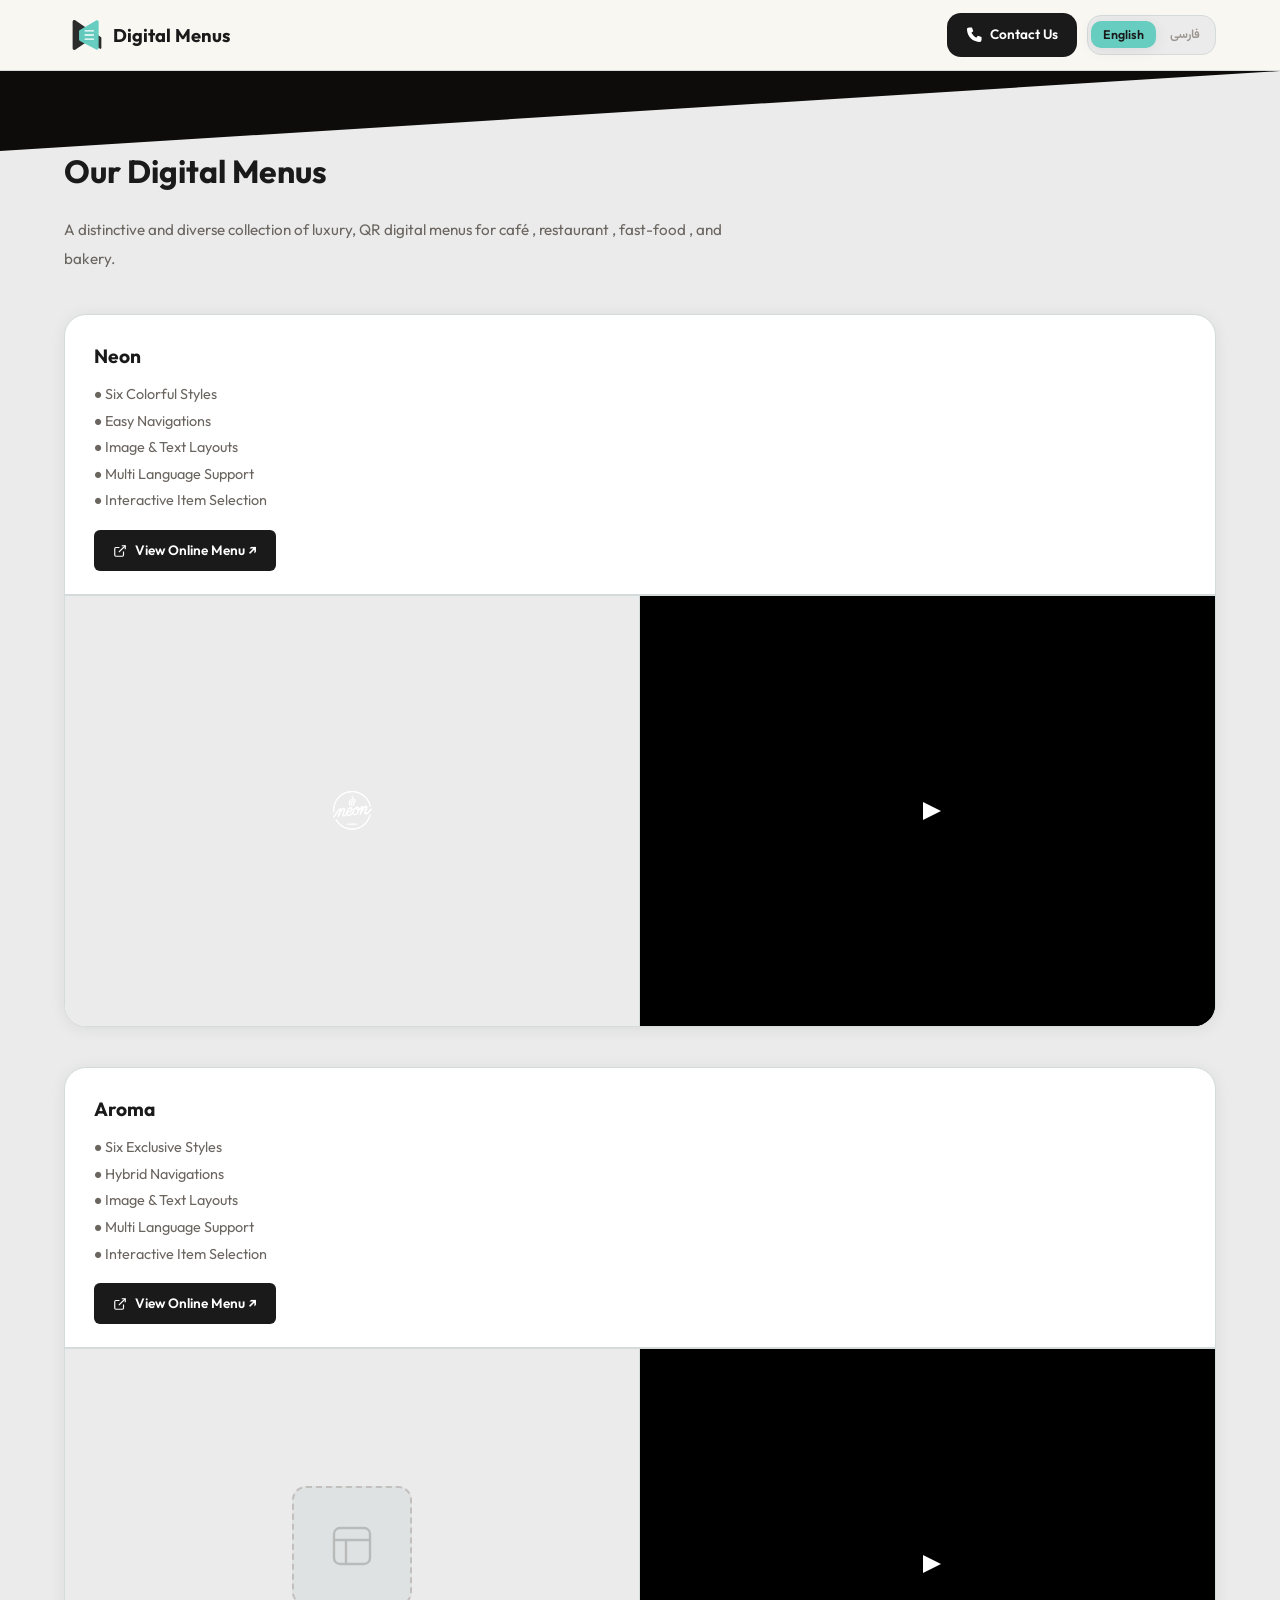
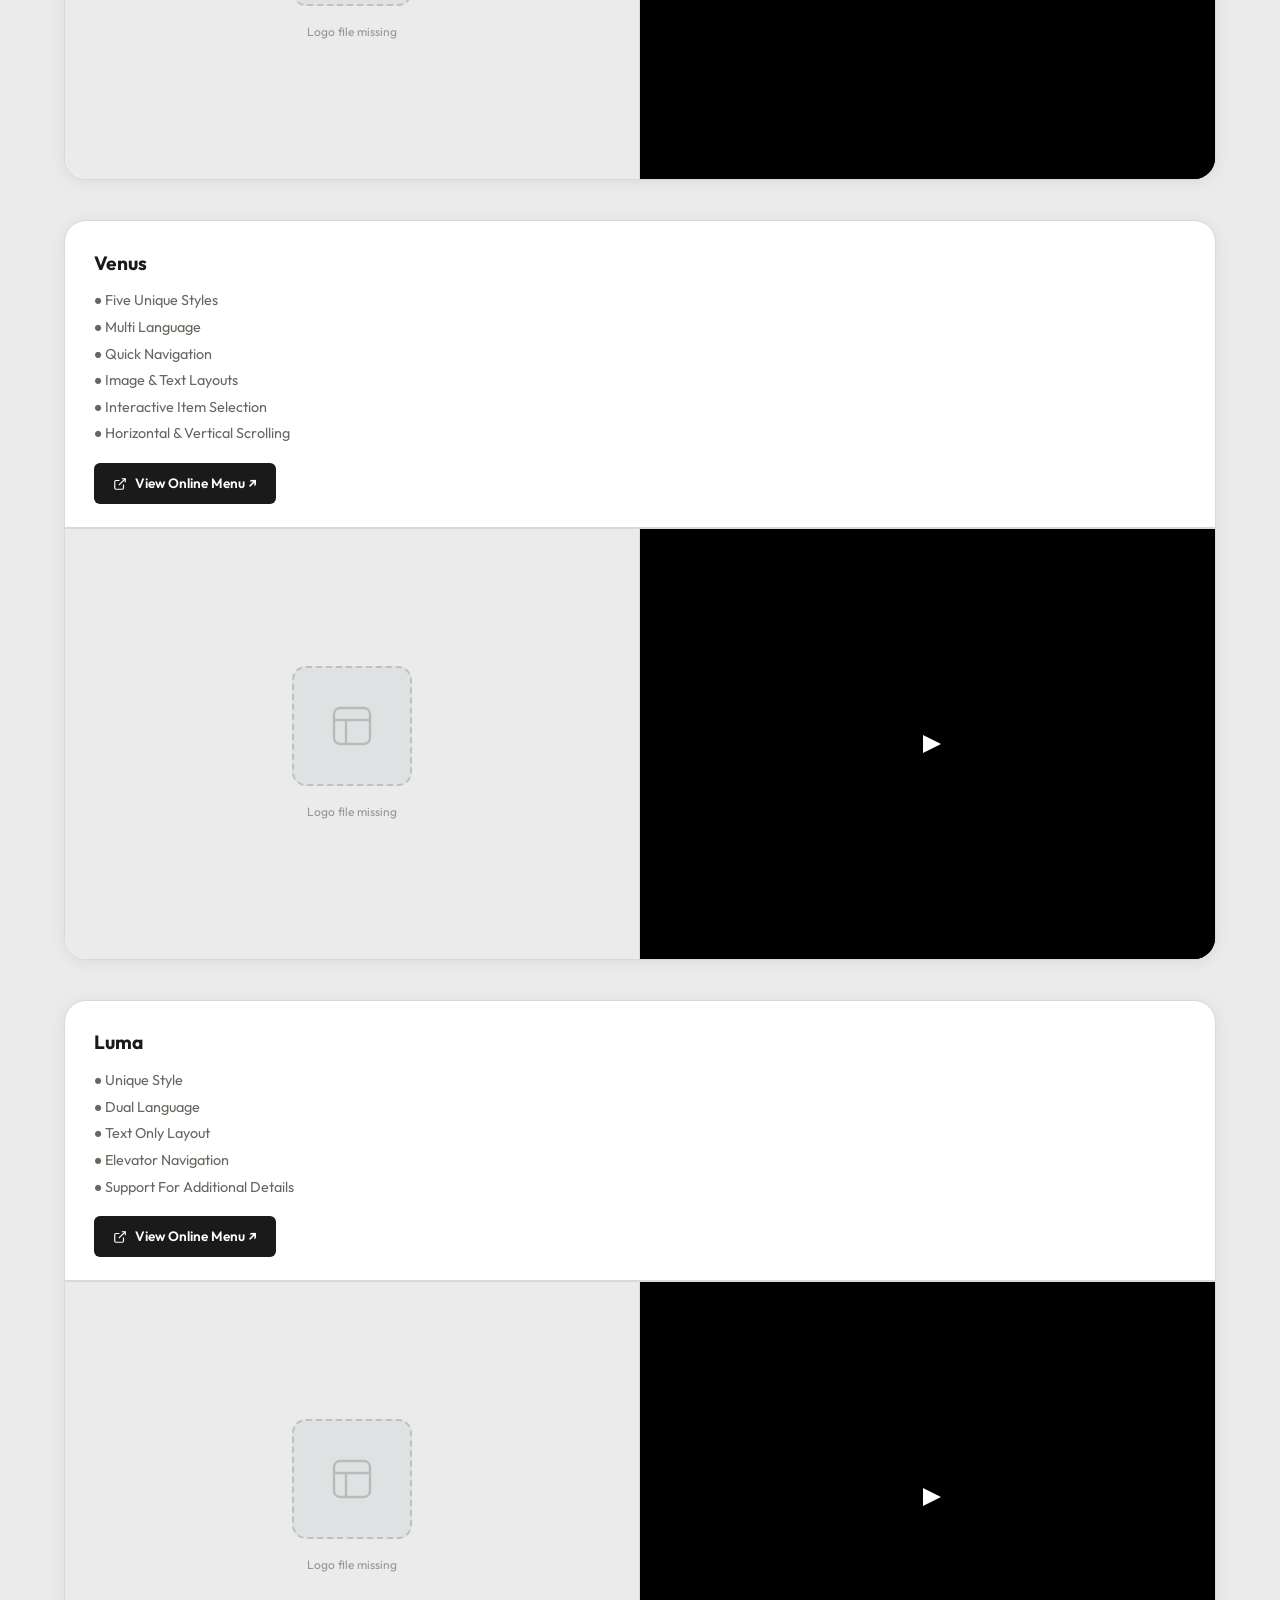
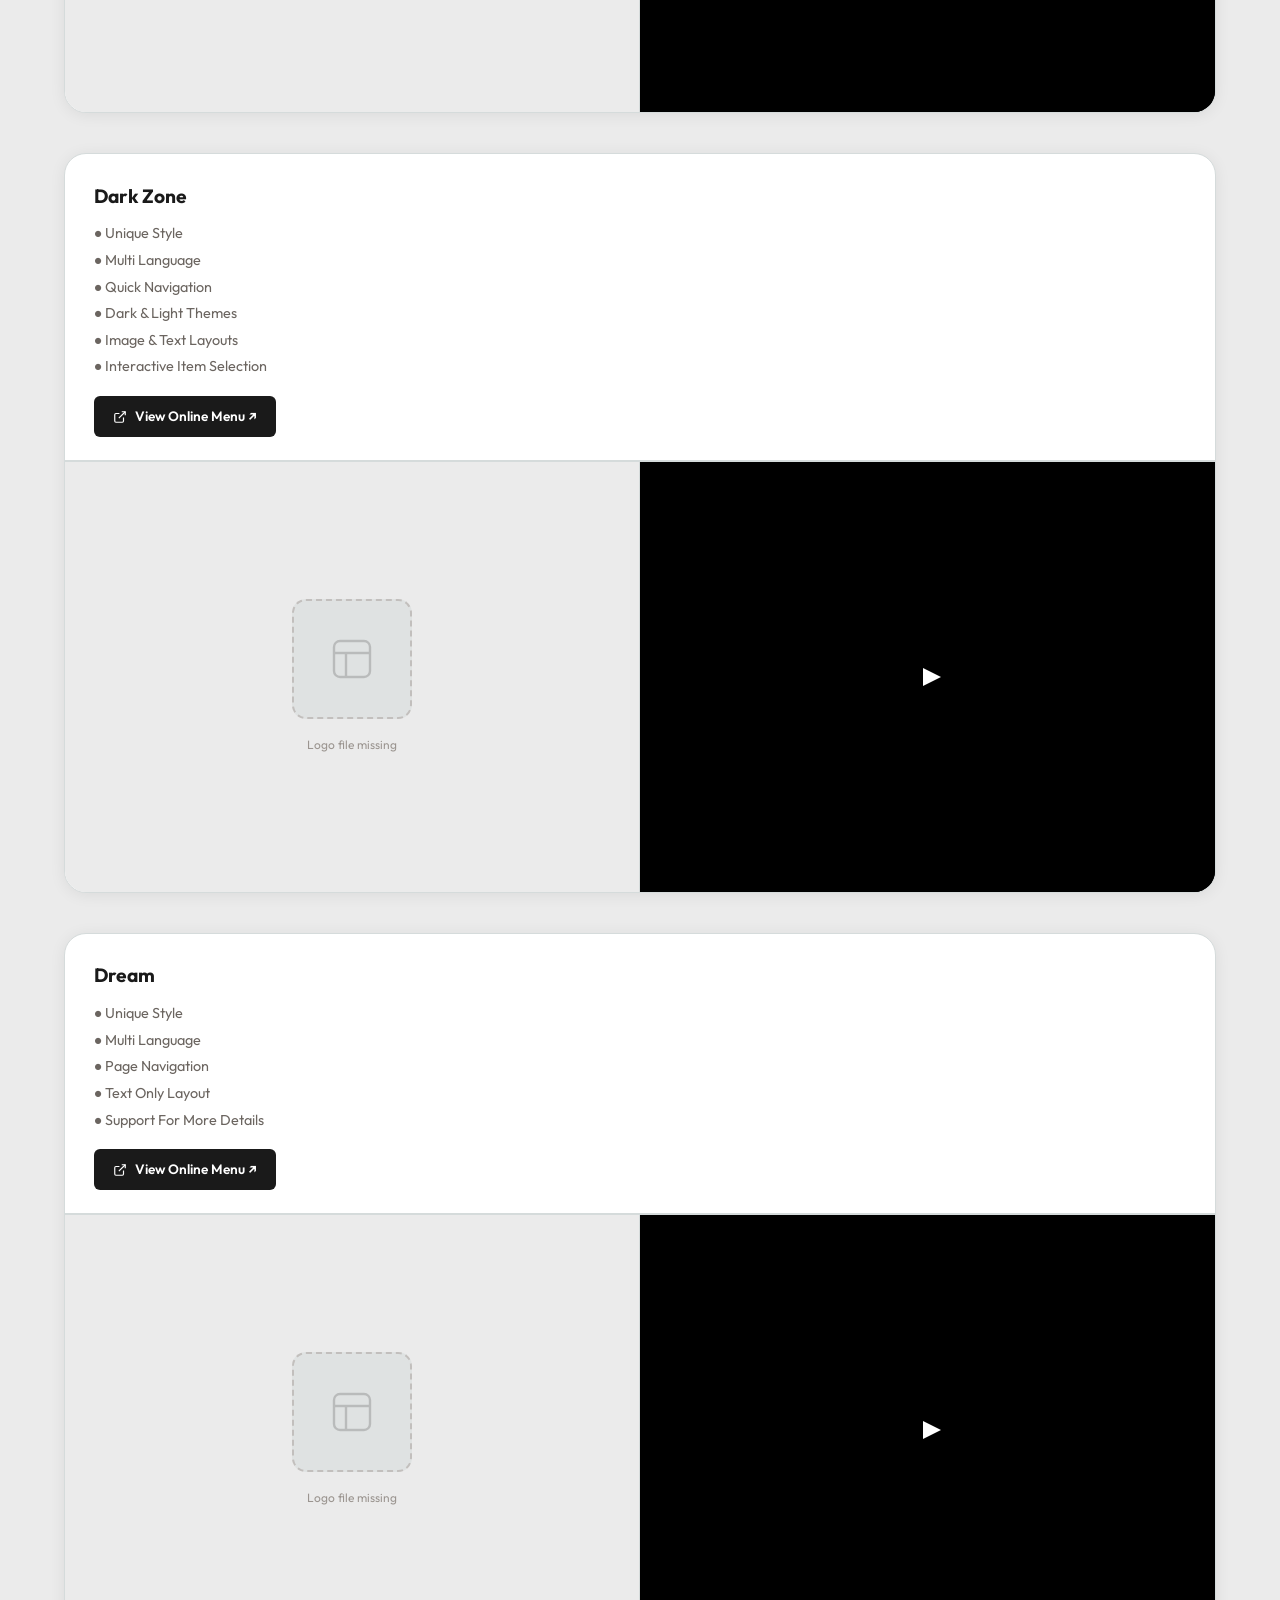
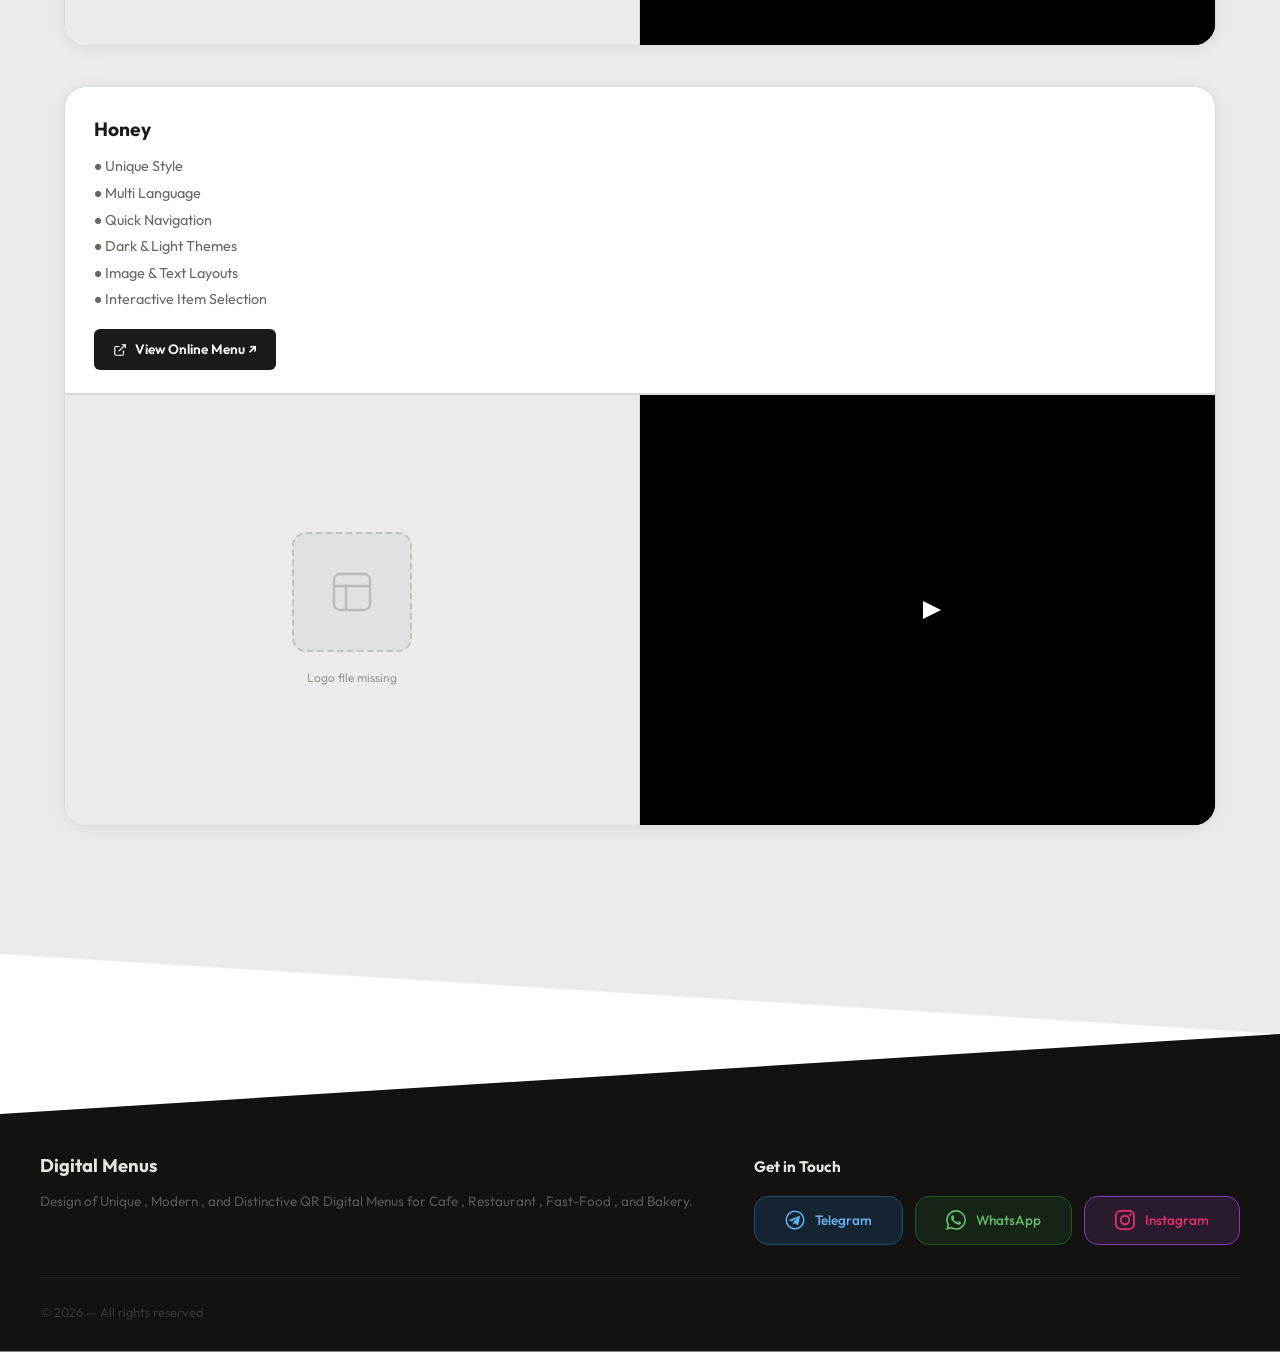
==== index.html @ 6ff61aec "Add files via upload" ====
<!DOCTYPE html>
<html lang="en" dir="ltr">
<head>
  <meta charset="UTF-8" />
  <meta name="google" content="notranslate">
  <meta name="viewport" content="width=device-width, initial-scale=1.0" />
  <!-- ===================== SEO ===================== -->
  <title>منوهای دیجیتال | Digital Menus</title>
  <meta name="description" content="طراحی منوی دیجیتال QR لاکچری و سفارشی برای کافه، رستوران، فست‌فود و بیکری؛ چندزبانه و سریع. Custom luxury QR digital menu design for cafés, restaurants, fast-food and bakeries.">
  <link rel="canonical" href="https://digitalmenus.ir/">
  <meta name="robots" content="index,follow,max-image-preview:large,max-snippet:-1,max-video-preview:-1">
  <meta name="theme-color" content="#66CDC0">
  <meta name="author" content="Digital Menus">

  <!-- One URL serving both languages -->
  <link rel="alternate" hreflang="fa" href="https://digitalmenus.ir/">
  <link rel="alternate" hreflang="en" href="https://digitalmenus.ir/">
  <link rel="alternate" hreflang="x-default" href="https://digitalmenus.ir/">

  <!-- Open Graph (Telegram, WhatsApp, LinkedIn, Facebook) -->
  <meta property="og:type" content="website">
  <meta property="og:site_name" content="Digital Menus | منوهای دیجیتال">
  <meta property="og:url" content="https://digitalmenus.ir/">
  <meta property="og:title" content="طراحی منوی دیجیتال لاکچری | Luxury QR Digital Menu Design">
  <meta property="og:description" content="منوی دیجیتال QR خاص، مدرن و سفارشی برای کافه، رستوران، فست‌فود و بیکری. Unique, modern QR digital menus for cafés, restaurants, fast-food and bakeries.">
  <meta property="og:image" content="https://digitalmenus.ir/og-image.jpg">
  <meta property="og:image:width" content="1200">
  <meta property="og:image:height" content="630">
  <meta property="og:image:alt" content="نمونه‌های منوی دیجیتال لاکچری Digital Menus | Digital Menus luxury QR menu samples">
  <meta property="og:locale" content="fa_IR">
  <meta property="og:locale:alternate" content="en_US">

  <!-- Twitter / X -->
  <meta name="twitter:card" content="summary_large_image">
  <meta name="twitter:title" content="طراحی منوی دیجیتال لاکچری | Luxury QR Digital Menu Design">
  <meta name="twitter:description" content="منوی دیجیتال QR سفارشی برای کافه، رستوران، فست‌فود و بیکری. Custom QR digital menus for cafés and restaurants.">
  <meta name="twitter:image" content="https://digitalmenus.ir/og-image.jpg">

  <link rel="apple-touch-icon" href="apple-touch-icon.png">

  <!-- Structured data (JSON-LD) -->
  <script type="application/ld+json">
  {
    "@context": "https://schema.org",
    "@graph": [
      {
        "@type": "WebSite",
        "@id": "https://digitalmenus.ir/#website",
        "url": "https://digitalmenus.ir/",
        "name": "Digital Menus",
        "alternateName": "منوهای دیجیتال",
        "inLanguage": ["fa", "en"],
        "publisher": { "@id": "https://digitalmenus.ir/#business" }
      },
      {
        "@type": "ProfessionalService",
        "@id": "https://digitalmenus.ir/#business",
        "name": "Digital Menus",
        "alternateName": "منوهای دیجیتال",
        "url": "https://digitalmenus.ir/",
        "image": "https://digitalmenus.ir/og-image.jpg",
        "logo": "https://digitalmenus.ir/favicon.png",
        "description": "Design of custom, luxury QR digital menus for cafés, restaurants, fast-food and bakeries. طراحی منوی دیجیتال QR لاکچری و سفارشی برای کافه، رستوران، فست‌فود و بیکری.",
        "serviceType": ["QR digital menu design", "طراحی منوی دیجیتال"],
        "areaServed": { "@type": "Country", "name": "Iran" },
        "availableLanguage": ["fa", "en"],
        "sameAs": ["https://instagram.com/digitalmenus.ir"],
        "contactPoint": {
          "@type": "ContactPoint",
          "contactType": "customer support",
          "url": "https://t.me/milad_tahajody",
          "availableLanguage": ["fa", "en"]
        }
      },
      {
        "@type": "ItemList",
        "name": "Digital menu templates | قالب‌های منوی دیجیتال",
        "itemListElement": [
          { "@type": "ListItem", "position": 1, "name": "Neon",      "url": "https://digitalmenus.ir/Neon/" },
          { "@type": "ListItem", "position": 2, "name": "Aroma",     "url": "https://digitalmenus.ir/Aroma/" },
          { "@type": "ListItem", "position": 3, "name": "Venus",     "url": "https://digitalmenus.ir/Venus/" },
          { "@type": "ListItem", "position": 4, "name": "Luma",      "url": "https://digitalmenus.ir/Luma" },
          { "@type": "ListItem", "position": 5, "name": "Dark Zone", "url": "https://digitalmenus.ir/DarkZone/" },
          { "@type": "ListItem", "position": 6, "name": "Dream",     "url": "https://digitalmenus.ir/Dream/" },
          { "@type": "ListItem", "position": 7, "name": "Honey",     "url": "https://digitalmenus.ir/Honey/" }
        ]
      }
    ]
  }
  </script>
  <!-- =================== /SEO =================== -->

  <link rel="icon" type="image/png" href="favicon.png" />

  <link rel="preconnect" href="https://fonts.googleapis.com" />
  <link rel="preconnect" href="https://fonts.gstatic.com" crossorigin />
  <link href="https://fonts.googleapis.com/css2?family=Vazirmatn:wght@400;500;600;700&family=Outfit:wght@400;500;600;700&display=swap"
        rel="stylesheet" />

  <link rel="stylesheet" href="style.css" />
<!--
  <script data-host="https://statsfa.com" data-dnt="false" src="https://statsfa.com/js/script.js" id="ZwSg9rf6GA" async defer></script>

  <script>
        (function() {
            const ua = navigator.userAgent || "";
            const isAndroid = /Android/i.test(ua);
            const isChrome = /Chrome/i.test(ua) &&
                !/SamsungBrowser|MiuiBrowser|HuaweiBrowser|VivoBrowser|HeyTapBrowser|OPR|EdgA/i.test(ua);
            const isOEMBrowser =
                /SamsungBrowser|MiuiBrowser|HuaweiBrowser|VivoBrowser|HeyTapBrowser|UCBrowser|YaApp/i.test(ua);
            const isInApp = /Instagram|FBAN|FBAV|Telegram|Line|Snapchat|Twitter|TikTok/i.test(ua);
            const shouldRedirect = (isAndroid || isSamsung) && (!isChrome || isOEMBrowser || isInApp);
            if (shouldRedirect) {
                const currentPage = window.location.href;
                setTimeout(() => {
                    location.href =
                        "intent://" +
                        currentPage.replace(/^https?:\/\//, "") +
                        "#Intent;" +
                        "scheme=https;" +
                        "package=com.android.chrome;" +
                        "end";
                }, 150);
                return;
            }
        })();
  </script>

  <script>
        (function() {
            document.addEventListener("contextmenu", function(e) {
                e.preventDefault();
            });
            document.addEventListener("keydown", function(e) {
                const key = e.key;
                const ctrl = e.ctrlKey || e.metaKey;
                const shift = e.shiftKey;
                if (ctrl && key === "u") {
                    e.preventDefault();
                    return;
                }
                if (key === "F12") {
                    e.preventDefault();
                    return;
                }
                if (ctrl && shift && key === "I") {
                    e.preventDefault();
                    return;
                }
                if (ctrl && shift && key === "J") {
                    e.preventDefault();
                    return;
                }
                if (ctrl && shift && key === "C") {
                    e.preventDefault();
                    return;
                }
                if (ctrl && key === "s") {
                    e.preventDefault();
                    return;
                }
            });
        })();
  </script> -->

</head>
<body>

  <header class="site-header">
    <div class="header-inner">

      <a href="#home" class="site-logo-group" aria-label="Digital Menus — Home">

        <span class="site-logo-mark" aria-hidden="true">
         <svg width="178" height="184" viewBox="0 0 176 182" fill="none" xmlns="http://www.w3.org/2000/svg">
           <path d="M155.273 95.9053C155.291 92.6268 159.028 90.7605 161.66 92.7166L174.387 102.178C175.402 102.933 176 104.124 176 105.388V153.547C176 156.738 172.448 158.644 169.789 156.881L156.801 148.267C155.677 147.521 155.004 146.26 155.012 144.912L155.273 95.9053Z" fill="#2C2C2C"/>
           <path d="M143.398 84.4055C148.026 87.5839 148.026 94.4161 143.398 97.5945L50.779 161.204C45.4707 164.849 38.25 161.049 38.25 154.609V27.3909C38.25 20.9513 45.4707 17.1507 50.779 20.7964L143.398 84.4055Z" fill="#2C2C2C"/>
           <path opacity="0.98" d="M69 73.6304C69 70.766 70.5313 68.1203 73.015 66.6935L151.015 21.885C156.348 18.8212 163 22.6711 163 28.8218V153.808C163 159.814 156.628 163.678 151.302 160.902L73.3021 120.243C70.6581 118.864 69 116.13 69 113.149V73.6304Z" fill="#63CCBF"/>
           <line x1="98" y1="71" x2="138" y2="71" stroke="white" stroke-width="6" stroke-linecap="round"/>
           <line x1="98" y1="91" x2="138" y2="91" stroke="white" stroke-width="6" stroke-linecap="round"/>
           <line x1="98" y1="111" x2="138" y2="111" stroke="white" stroke-width="6" stroke-linecap="round"/>
         </svg>
        </span>
        <span class="site-logo">
          <span class="lang-en">Digital Menus</span>
          <span class="lang-fa">منوهای دیجیتال</span>
        </span>
      </a>

      <div class="header-actions">
    
        <a href="#contact" class="btn-contact">
          <svg width="16" height="16" fill="currentColor" stroke="currentColor" stroke-width="0" viewBox="3 3 18 18" aria-hidden="true">
            <path d="M6.6 3.5h3.1l1.5 4.2-2.2 1.8a15.8 15.8 0 0 0 5.5 5.5l1.8-2.2 4.2 1.5v3.1a2.5 2.5 0 0 1-2.7 2.5C10.1 19.3 4.7 13.9 4.1 6.2A2.5 2.5 0 0 1 6.6 3.5z"/>
          </svg>
          <span class="lang-en">Contact Us</span>
          <span class="lang-fa">تماس با ما</span>
        </a>

        <div class="lang-switch" role="group" aria-label="Language">
          <button type="button" class="lang-btn" data-lang="en" aria-pressed="true">English</button>
          <button type="button" class="lang-btn" data-lang="fa" aria-pressed="false">فارسی</button>
        </div>
      </div>

    </div>
  </header>

  <!-- Hero photo removed per client request — .hero-banner is kept
       empty on purpose. Its only job now is to render the dark
       diagonal skew strip under the header (see style.css:
       .hero-section + .hero-banner). Do not add an image back in
       here unless a hero photo is reintroduced intentionally. -->
  <section id="home" class="hero-section" aria-label="Intro">
    <!-- Page H1 (SEO): visually hidden on purpose so the dark strip
         below stays unchanged; still read by search engines and
         screen readers. Keep both language versions. -->
    <h1 class="sr-only">
      <span class="lang-en">Luxury QR Digital Menu Design for Cafés, Restaurants, Fast-Food &amp; Bakeries</span>
      <span class="lang-fa">طراحی منوی دیجیتال QR لاکچری و سفارشی برای کافه، رستوران، فست‌فود و بیکری</span>
    </h1>
    <div class="hero-banner"></div>
  </section>

  <div id="sectionsContainer"></div>

  <footer class="site-footer">
    <div class="footer-inner">
      <div class="footer-top">

        <div class="footer-brand">
          <div class="site-logo">
            <span class="lang-en">Digital Menus</span>
            <span class="lang-fa">منوهای دیجیتال</span>
          </div>
          <p class="footer-tagline lang-en">Design of Unique , Modern , and Distinctive QR Digital Menus for Cafe , Restaurant , Fast-Food , and Bakery.</p>
          <p class="footer-tagline lang-fa">طراحی منوهای دیجیتال قابل اسکن خاص , مدرن و متفاوت برای کافه , رستوران‌ , فست فود و بیکری.</p>
        </div>

        <div class="footer-contact" id="contact">
          <h3 class="footer-contact-heading lang-en">Get in Touch</h3>
          <h3 class="footer-contact-heading lang-fa">تماس با ما</h3>

          <div class="contact-links">

            <a href="https://t.me/milad_tahajody" target="_blank" rel="noopener noreferrer" class="contact-link telegram">
              <svg width="20" height="20" viewBox="0 0 24 24" fill="none" aria-hidden="true"> <circle cx="12" cy="12" r="10.5" stroke="currentColor" stroke-width="1.8" /> <path d="M17.894 8.221l-1.97 9.28c-.145.658-.537.818-1.084.508l-3-2.21-1.447 1.394c-.16.16-.295.295-.605.295l.213-3.053 5.56-5.023c.242-.213-.054-.333-.373-.12l-6.871 4.326-2.962-.924c-.643-.204-.657-.643.136-.953l11.57-4.461c.537-.194 1.006.131.833.941z" fill="currentColor" /> </svg>
              <span class="lang-en">Telegram</span>
              <span class="lang-fa">تلگرام</span>
            </a>

            <a href="https://wa.link/mvhs6i" target="_blank" rel="noopener noreferrer" class="contact-link whatsapp">
              <svg width="20" height="20" viewBox="0 0 24 24" fill="currentColor" aria-hidden="true"><path d="M17.472 14.382c-.297-.149-1.758-.867-2.03-.967-.273-.099-.471-.148-.67.15-.197.297-.767.966-.94 1.164-.173.199-.347.223-.644.075-.297-.15-1.255-.463-2.39-1.475-.883-.788-1.48-1.761-1.653-2.059-.173-.297-.018-.458.13-.606.134-.133.298-.347.446-.52.149-.174.198-.298.298-.497.099-.198.05-.371-.025-.52-.075-.149-.669-1.612-.916-2.207-.242-.579-.487-.5-.669-.51-.173-.008-.371-.01-.57-.01-.198 0-.52.074-.792.372-.272.297-1.04 1.016-1.04 2.479 0 1.462 1.065 2.875 1.213 3.074.149.198 2.096 3.2 5.077 4.487.709.306 1.262.489 1.694.625.712.227 1.36.195 1.871.118.571-.085 1.758-.719 2.006-1.413.248-.694.248-1.289.173-1.413-.074-.124-.272-.198-.57-.347m-5.421 7.403h-.004a9.87 9.87 0 0 1-5.031-1.378l-.361-.214-3.741.982.998-3.648-.235-.374a9.86 9.86 0 0 1-1.51-5.26c.001-5.45 4.436-9.884 9.888-9.884 2.64 0 5.122 1.03 6.988 2.898a9.825 9.825 0 0 1 2.893 6.994c-.003 5.45-4.437 9.884-9.885 9.884m8.413-18.297A11.815 11.815 0 0 0 12.05 0C5.495 0 .16 5.335.157 11.892c0 2.096.547 4.142 1.588 5.945L.057 24l6.305-1.654a11.882 11.882 0 0 0 5.683 1.448h.005c6.554 0 11.89-5.335 11.893-11.893a11.821 11.821 0 0 0-3.48-8.413z"/></svg>
              <span class="lang-en">WhatsApp</span>
              <span class="lang-fa">واتس‌اپ</span>
            </a>

            <a href="https://instagram.com/digitalmenus.ir" target="_blank" rel="noopener noreferrer" class="contact-link instagram">
              <svg width="20" height="20" viewBox="0 0 24 24" fill="currentColor" aria-hidden="true"><path d="M12 2.163c3.204 0 3.584.012 4.85.07 3.252.148 4.771 1.691 4.919 4.919.058 1.265.069 1.645.069 4.849 0 3.205-.012 3.584-.069 4.849-.149 3.225-1.664 4.771-4.919 4.919-1.266.058-1.644.07-4.85.07-3.204 0-3.584-.012-4.849-.07-3.26-.149-4.771-1.699-4.919-4.92-.058-1.265-.07-1.644-.07-4.849 0-3.204.013-3.583.07-4.849.149-3.227 1.664-4.771 4.919-4.919 1.266-.057 1.645-.069 4.849-.069zm0-2.163c-3.259 0-3.667.014-4.947.072-4.358.2-6.78 2.618-6.98 6.98-.059 1.281-.073 1.689-.073 4.948 0 3.259.014 3.668.072 4.948.2 4.358 2.618 6.78 6.98 6.98 1.281.058 1.689.072 4.948.072 3.259 0 3.668-.014 4.948-.072 4.354-.2 6.782-2.618 6.979-6.98.059-1.28.073-1.689.073-4.948 0-3.259-.014-3.667-.072-4.947-.196-4.354-2.617-6.78-6.979-6.98-1.281-.059-1.69-.073-4.949-.073zM12 5.838a6.162 6.162 0 1 0 0 12.324 6.162 6.162 0 0 0 0-12.324zM12 16a4 4 0 1 1 0-8 4 4 0 0 1 0 8zm6.406-11.845a1.44 1.44 0 1 0 0 2.881 1.44 1.44 0 0 0 0-2.881z"/></svg>
              <span class="lang-en">Instagram</span>
              <span class="lang-fa">اینستاگرام</span>
            </a>
          </div>
        </div>

      </div>

      <div class="footer-bottom">
        <div>
          <p class="footer-copy lang-en">© 2026 — All rights reserved</p>
          <p class="footer-copy lang-fa">© ۱۴۰۵ — تمامی حقوق محفوظ است</p>
        </div>
      </div>
    </div>
  </footer>

  <script src="app.js"></script>
</body>
</html>
---- style.css ----
:root {
  --clr-bg:         #ffffff;
  --clr-surface:    #EBEBEB;
  --clr-border:     #d5dbdb;
  --clr-main:       #66CDC0;
  --clr-gold-lt:    #E8B82A;
  --clr-text:       #1A1A1A;
  --clr-muted:      #6B6560;
  --clr-sub:        #9B9590;
  --clr-white:      #FFFFFF;
  --clr-footer-bg:  #141210;

  --ff-en: 'Outfit', sans-serif;    
  --ff-fa: 'Vazirmatn', sans-serif;

  --radius-sm:  6px;
  --radius-md: 14px;
  --radius-lg: 22px;

  --shadow-card:  0 2px 16px rgba(0,0,0,0.07);
  --shadow-hover: 0 10px 36px rgba(0,0,0,0.14);
  --transition: 0.3s cubic-bezier(0.4, 0, 0.2, 1);
  --header-h: 70px;

  /* NOTE: --hero-ratio was used to size the hero banner photo.
     The hero photo has been removed entirely (see .hero-banner
     below) — only the decorative diagonal skew strip remains, so
     this token is no longer needed. */

  --hero-ratio: 16/1;
  --skew: 5rem;
}

*, *::before, *::after { box-sizing: border-box; margin: 0; padding: 0; }

html { scroll-behavior: smooth; scroll-padding-top: var(--header-h); }

body {
  background: var(--clr-bg);
  color: var(--clr-text);
  font-family: var(--ff-en); 
  line-height: 1.7;
  -webkit-font-smoothing: antialiased;
  overflow-x: hidden; 
}

img { display: block; max-width: 100%; }
a   { text-decoration: none; color: inherit; }
ul  { list-style: none; }

.lang-en { font-family: var(--ff-en); }
.lang-fa { font-family: var(--ff-fa); }

html[lang="en"] .lang-fa { display: none !important; }
html[lang="fa"] .lang-en { display: none !important; }

.sr-only {
  position: absolute; width: 1px; height: 1px; padding: 0; margin: -1px;
  overflow: hidden; clip: rect(0,0,0,0); white-space: nowrap; border: 0;
}

.site-header {
  position: sticky;
  top: 0;
  z-index: 900;
  background: rgba(250, 248, 243, 0.93);
  backdrop-filter: blur(14px);
  -webkit-backdrop-filter: blur(14px);
  border-bottom: 1px solid var(--clr-border);
}

.header-inner {
  max-width: 1200px;
  margin: 0 auto;
  padding: 0 1.5rem;
  display: flex;
  align-items: center;
  justify-content: space-between;
  height: var(--header-h);
  gap: 1rem;
}

.site-logo-group { display: flex; align-items: center; gap: 0.7rem; flex-shrink: 0; }

.site-logo-mark {
  width: 38px; height: 38px; flex-shrink: 0;
  display: flex; align-items: center; justify-content: center;
  border-radius: var(--radius-sm);
}
.site-logo-mark svg { width: 100%; height: 100%; }

.site-logo { font-size: 1.15rem; font-weight: 700; color: var(--clr-text); line-height: 1.25; }

.header-actions { display: flex; align-items: center; gap: 0.6rem; }

.btn-contact {
  display: flex; align-items: center; gap: 8px;
  padding: 9px 18px; border-radius: var(--radius-md);
  background: var(--clr-text); color: #fff;
  border: 1.5px solid transparent; cursor: pointer;
  font-size: 0.85rem; font-weight: 600;
  transition: var(--transition);
}
.btn-contact:hover { background: var(--clr-main); }
.btn-contact svg { flex-shrink: 0; }

.lang-switch {
  display: flex; align-items: center; gap: 2px;
  padding: 3px; border-radius: var(--radius-md);
  background: var(--clr-surface); border: 1.5px solid var(--clr-border);
}
.lang-btn {
  padding: 6px 12px; border-radius: calc(var(--radius-md) - 4px);
  border: none; background: transparent; cursor: pointer;
  font-size: 0.78rem; font-weight: 600; color: var(--clr-sub);
  transition: var(--transition);
}
.lang-btn[aria-pressed="true"] { background: var(--clr-main); color: var(--clr-text); box-shadow: var(--shadow-card); }
.lang-btn:hover { color: var(--clr-text); }

.lang-btn[data-lang="en"] { font-family: var(--ff-en); }
.lang-btn[data-lang="fa"] { font-family: var(--ff-fa); }

.hero-section {
  position: relative;
  z-index: 4;
  clip-path: polygon(0 0, 100% 0, 100% calc(100% - var(--skew)), 0 100%);
  margin-bottom: calc(-2 * var(--skew));
}

/* --------------------------------------------------------------
   HERO — the photo has been removed entirely (client no longer
   wants a hero image). .hero-banner is now ONLY the decorative
   dark diagonal strip: its height comes purely from padding-bottom
   (equal to --skew), and .hero-section's clip-path above cuts it
   into the angled shape. Nothing else needed — do not add a fixed
   height or background-image back here unless a hero photo is
   reintroduced on purpose.
------------------------------------------------------------- */
.hero-banner {
  position: relative;
  width: 100%;
  aspect-ratio: var(--hero-ratio);
  padding-bottom: var(--skew);
  background: #0E0C0A;
}

.menus-wrap {
  position: relative;
  background: var(--clr-surface);
  z-index: 1;
  padding-top: calc(var(--skew) + 2rem);
  padding-bottom: calc(var(--skew) * 2);
  margin-bottom: 0;
  clip-path: polygon(0 0, 100% 0, 100% 100%, 0 calc(100% - var(--skew)));
}

.menus-wrap > .section { border-top: 4px solid var(--Clr-main); }

.section {
  max-width: 1200px;
  margin: 0 auto;
  padding: 3rem 1.5rem;
}

.section-header { margin-bottom: 2.5rem; }
.section-title {
  display: block; font-size: clamp(1.5rem, 3vw, 2rem); font-weight: 700; line-height: 1.3;
}
.section-title::after { content: ''; display: block; width: 40px; height: 2.5px; margin-top: 0.5rem; border-radius: 2px; background: linear-gradient(90deg, var(--Clr-main), var(--Clr-main-lt)); }
.section-desc { display: block; font-size: 0.95rem; color: var(--clr-muted); line-height: 1.9; margin-top: 0.8rem; max-width: 660px; }

.projects-grid { display: grid; grid-template-columns: 1fr; gap: 2.5rem; }

.project-card {
  background: var(--clr-white);
  border-radius: var(--radius-lg);
  border: 1px solid var(--clr-border);
  overflow: hidden;
  box-shadow: var(--shadow-card);
  transition: box-shadow var(--transition), transform var(--transition);
}
.project-card:hover { box-shadow: var(--shadow-hover); transform: translateY(-2px); }

.project-header {
  padding: 1.6rem 1.8rem 1.4rem;
  border-bottom: 1px solid var(--clr-border);
}

.project-name { display: block; font-size: 1.2rem; font-weight: 700; margin-bottom: 0.5rem; }
.project-desc { display: block; font-size: 0.9rem; color: var(--clr-muted); line-height: 1.85; }

.menu-link {
  display: inline-flex;
  align-items: center;
  gap: 8px;
  margin-top: 1rem;
  padding: 8px 18px;
  background: var(--clr-text);
  color: var(--clr-white);
  border-radius: var(--radius-sm);
  font-size: 0.85rem;
  font-weight: 600;
  transition: var(--transition);
  border: 1.5px solid transparent;
}
.menu-link:hover { background: var(--clr-main); color: var(--clr-text); border-radius: var(--radius-md); }
.menu-link svg { flex-shrink: 0; }

.project-gallery { display: grid; grid-template-columns: 1fr 1fr; gap: 0; }
.gallery-item {
  position: relative;
  background: var(--clr-surface);
  display: flex; align-items: center; justify-content: center;
  overflow: hidden;
  border-top: 1px solid var(--clr-border);
  border-right: 1px solid var(--clr-border);
  aspect-ratio: 4/3;
  transition: var(--transition);
}
.gallery-item.logo-item { cursor: default; }
.gallery-item:last-child { border-right: none; }

.logo-image { max-width: 100%; max-height: 100%; object-fit: contain; }

.logo-placeholder { display: none; flex-direction: column; align-items: center; justify-content: center; gap: 1rem; width: 100%; height: 100%; padding: 2rem; text-align: center; }
.logo-placeholder-frame { width: 120px; height: 120px; border-radius: var(--radius-md); background: var(--clr-border); display: flex; align-items: center; justify-content: center; border: 2px dashed var(--clr-sub); opacity: 0.5; }
.logo-placeholder-frame svg { opacity: 0.4; }
.logo-placeholder-text { font-size: 0.75rem; color: var(--clr-sub); }

.gallery-video-wrap { position: relative; width: 100%; height: 100%; overflow: hidden; background: #000; }
.gallery-video-wrap iframe { width: 100%; height: 100%; border: none; pointer-events: none; background: #000; }

/* Aparat cards: no custom overlay — the visitor uses Aparat's own
   play button directly (see detectRegionAndSwapVideos() in app.js). */
.gallery-item.video-native .video-play-btn { display: none; }

/* Aparat's player pins the video to the top of its frame. Instead of
   filling the whole 4:3 box, give the iframe the video's own ratio and
   center it vertically, so any leftover space splits evenly above and
   below (like YouTube's letterbox).
   --aparat-ratio : the video's real aspect ratio (16/9 for landscape).
   --aparat-zoom  : 1 = no crop; try 1.15–1.3 to zoom in and crop the
                    bars away entirely (still centered). */
.gallery-item.video-native .gallery-video-wrap { --aparat-ratio: 16/9; --aparat-zoom: 1; }
.gallery-item.video-native .gallery-video-wrap iframe {
  position: absolute;
  top: 50%; left: 0;
  width: 100%; height: auto;
  aspect-ratio: var(--aparat-ratio);
  transform: translateY(-50%) scale(var(--aparat-zoom));
}
.video-play-btn { position: absolute; inset: 0; display: flex; align-items: center; justify-content: center; background: rgba(0,0,0,0.32); cursor: pointer; transition: var(--transition); }
.video-play-btn:hover { background: rgba(75, 81, 94, 0.4); }
.video-play-btn svg { filter: drop-shadow(0 2px 8px rgba(0,0,0,0.5)); }

.gallery-item-label {
  position: absolute; bottom: 0.6rem; left: 50%; transform: translateX(-50%);
  font-size: 0.65rem; font-weight: 600; color: var(--clr-sub);
  background: rgba(250,248,243,0.88); border: 1px solid var(--clr-border);
  padding: 2px 10px; border-radius: 999px; white-space: nowrap; opacity: 0.8; backdrop-filter: blur(4px);
}

.lightbox { display: none; position: fixed; inset: 0; background: rgba(0,0,0,0.9); z-index: 2000; align-items: center; justify-content: center; }
.lightbox.open { display: flex; }
.lightbox-close { position: absolute; top: 1.25rem; right: 1.25rem; background: rgba(255,255,255,0.08); border: 1px solid rgba(255,255,255,0.15); color: #fff; width: 40px; height: 40px; border-radius: 50%; cursor: pointer; font-size: 1rem; display: flex; align-items: center; justify-content: center; transition: var(--transition); }
.lightbox-close:hover { background: rgba(200,150,12,0.5); }
.lightbox img { max-width: 90vw; max-height: 87vh; border-radius: var(--radius-md); box-shadow: 0 24px 64px rgba(0,0,0,0.6); }

.site-footer {
  background: var(--clr-footer-bg);
  color: #9B9590;
  clip-path: polygon(0 var(--skew), 100% 0, 100% 100%, 0 100%);
  padding: calc(var(--skew) + 2.5rem) 1.5rem 1.75rem;
  position: relative;
  z-index: 0;
}

.footer-inner { max-width: 1200px; margin: 0 auto; }
.footer-top { display: flex; align-items: flex-start; justify-content: space-between; gap: 3rem; padding-bottom: 2rem; border-bottom: 1px solid #242220; }

.footer-brand .site-logo { color: #E8E4DC; }
.footer-tagline { display: block; font-size: 0.85rem; color: #5A5754; line-height: 1.8; margin-top: 0.75rem; }

.footer-contact-heading { display: block; font-size: 0.95rem; font-weight: 700; color: #E8E4DC; margin-bottom: 0.3rem; }

.contact-links { display: flex; flex-wrap: wrap; gap: 0.75rem; margin-top: 1rem; }
.contact-link { display: flex; align-items: center; gap: 10px; padding: 12px 30px; border-radius: var(--radius-md); font-size: 0.85rem; font-weight: 500; transition: var(--transition); border: 1.5px solid transparent; }

.contact-link.telegram { background: #162432; border-color: #1A4F72; color: #64B5F6; }
.contact-link.telegram:hover { background: #1A4F72; color: #fff; }

.contact-link.whatsapp { background: #162418; border-color: #1B5E20; color: #66BB6A; }
.contact-link.whatsapp:hover { background: #1B5E20; color: #fff; }

.contact-link.instagram { background: #2A1A2E; border-color: #833AB4; color: #E1306C; }
.contact-link.instagram:hover {
  background: linear-gradient(45deg, #FEDA75 0%, #FA7E1E 25%, #D62976 50%, #962FBF 75%, #4F5BD5 100%);
  border-color: transparent; color: #fff;
}

.footer-bottom { padding-top: 1.5rem; display: flex; align-items: center; justify-content: space-between; gap: 1rem; flex-wrap: wrap; }
.footer-copy { font-size: 0.8rem; color: #3A3836; }

.reveal { opacity: 0; transform: translateY(22px); transition: opacity 0.65s ease, transform 0.65s ease; }
.reveal.visible { opacity: 1; transform: none; }

@media (prefers-reduced-motion: reduce) {
  .reveal { opacity: 1; transform: none; }
}

@media (max-width: 900px) {
  .footer-top { flex-direction: column; gap: 2rem; }
  .logo-placeholder-frame { width: 90px; height: 90px; }
}

@media (max-width: 640px) {
  :root {
    --header-h: 60px;
    --skew: 2.5rem;
  }

  .btn-contact span { display: none; }
  .btn-contact { padding: 9px; }
  .header-inner { gap: 0.5rem; padding: 0 1rem; }

  .project-gallery { grid-template-columns: 1fr; }
  .gallery-item { border-right: none; aspect-ratio: 4/3; }

  .contact-links { flex-direction: column; }
  .footer-bottom { flex-direction: column; align-items: flex-start; }

  .section { padding: 2rem 1rem; }
}
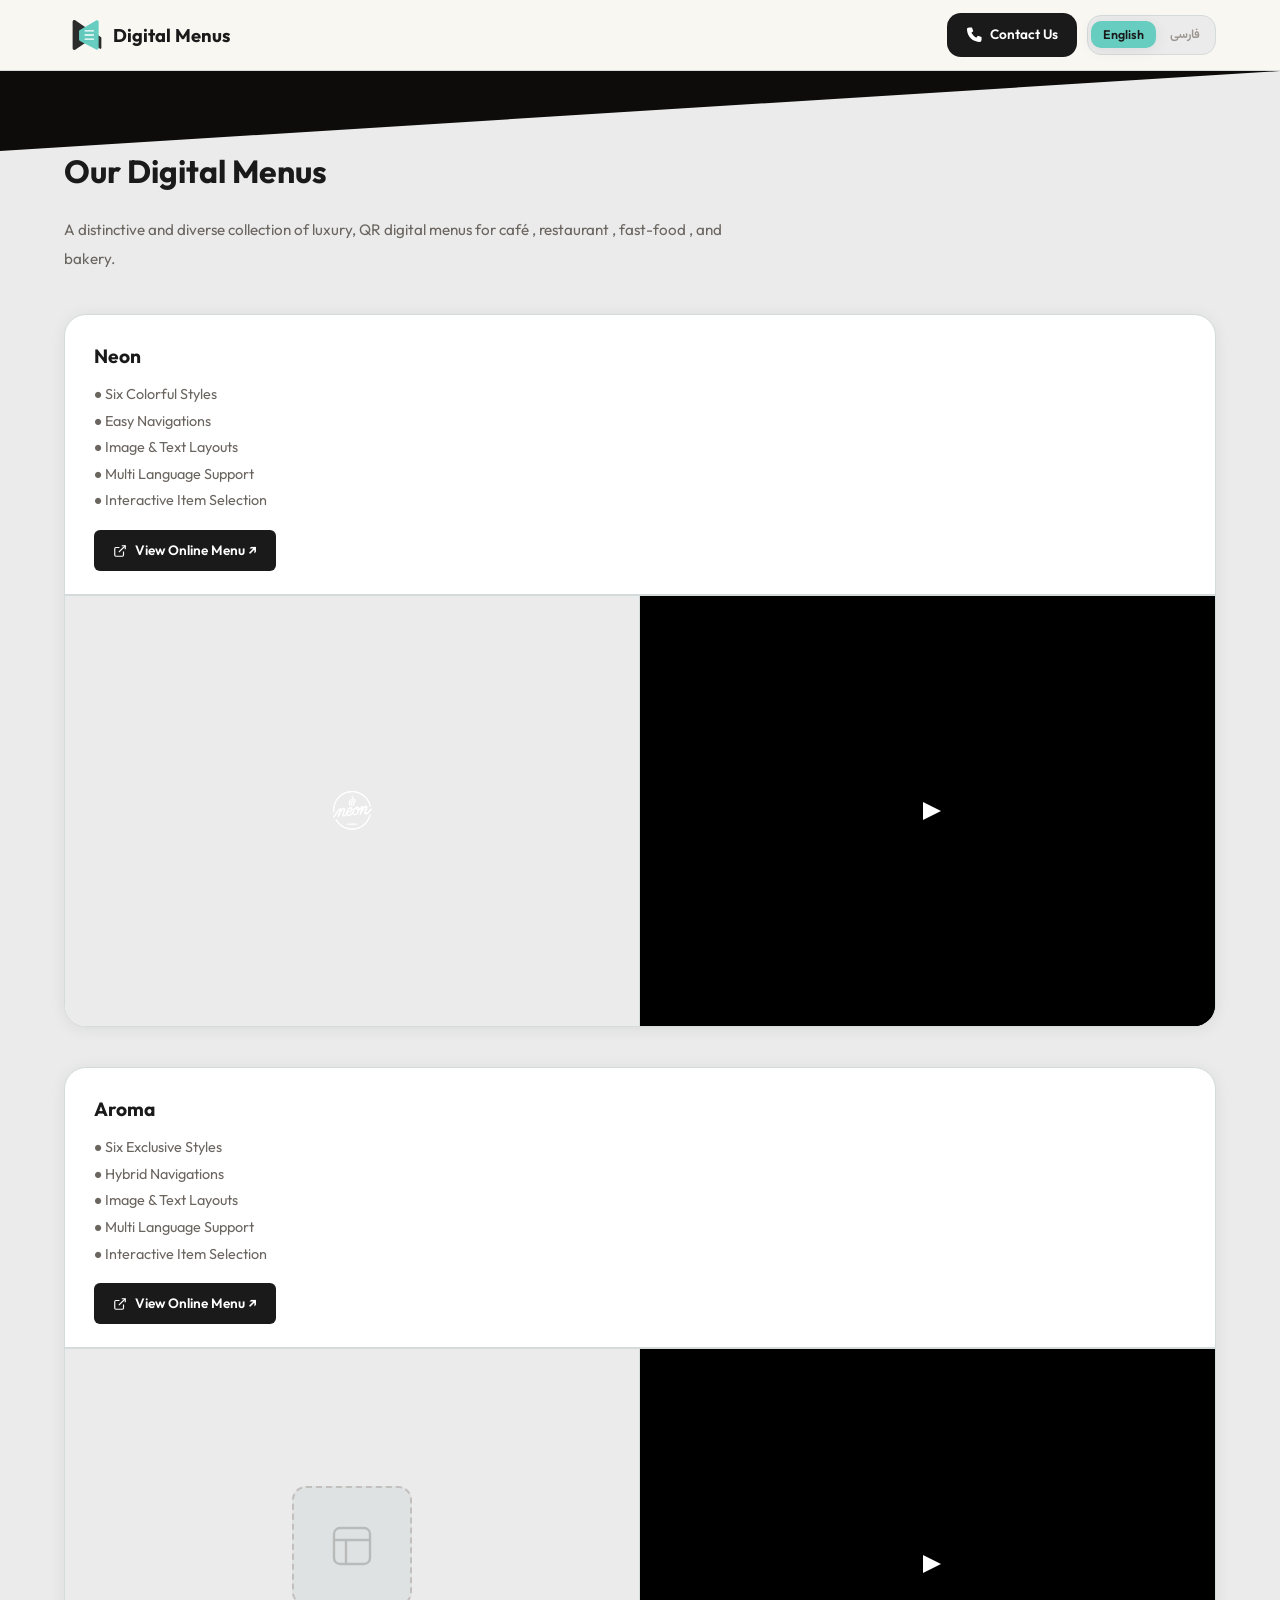
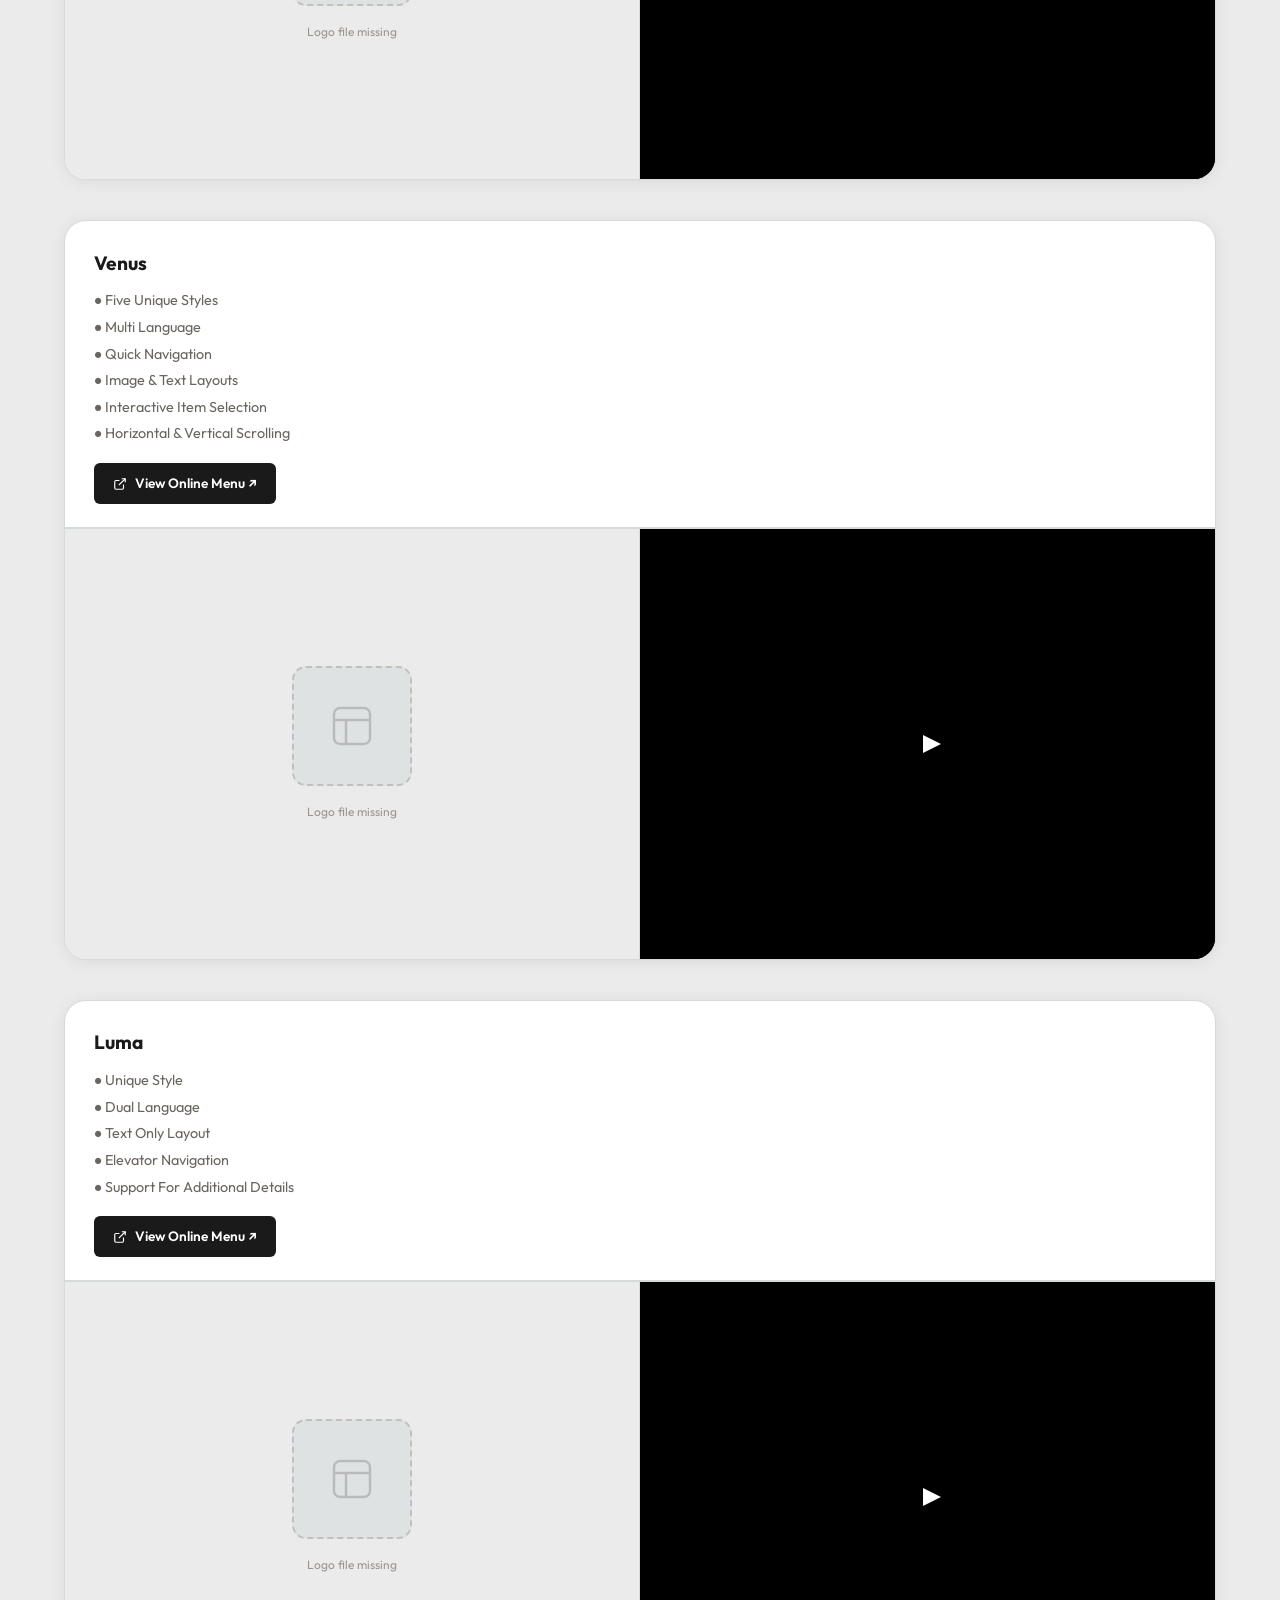
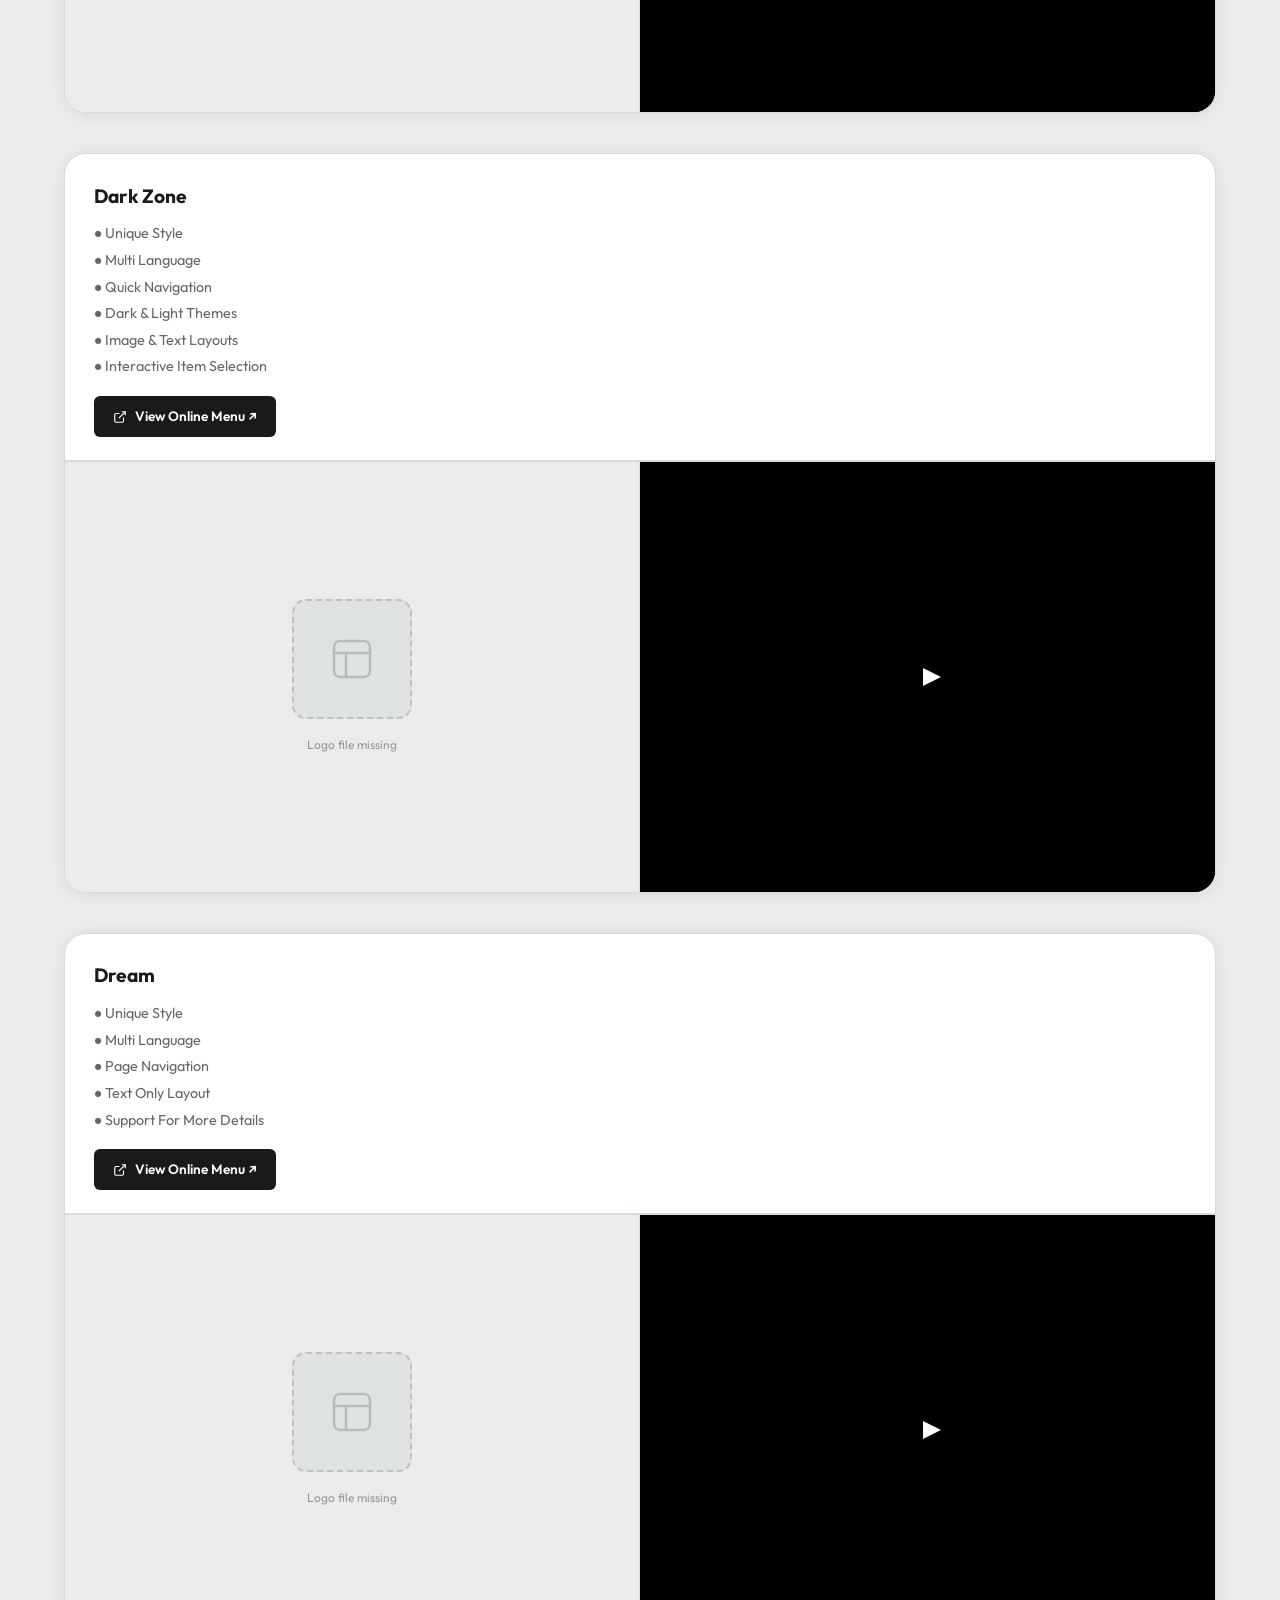
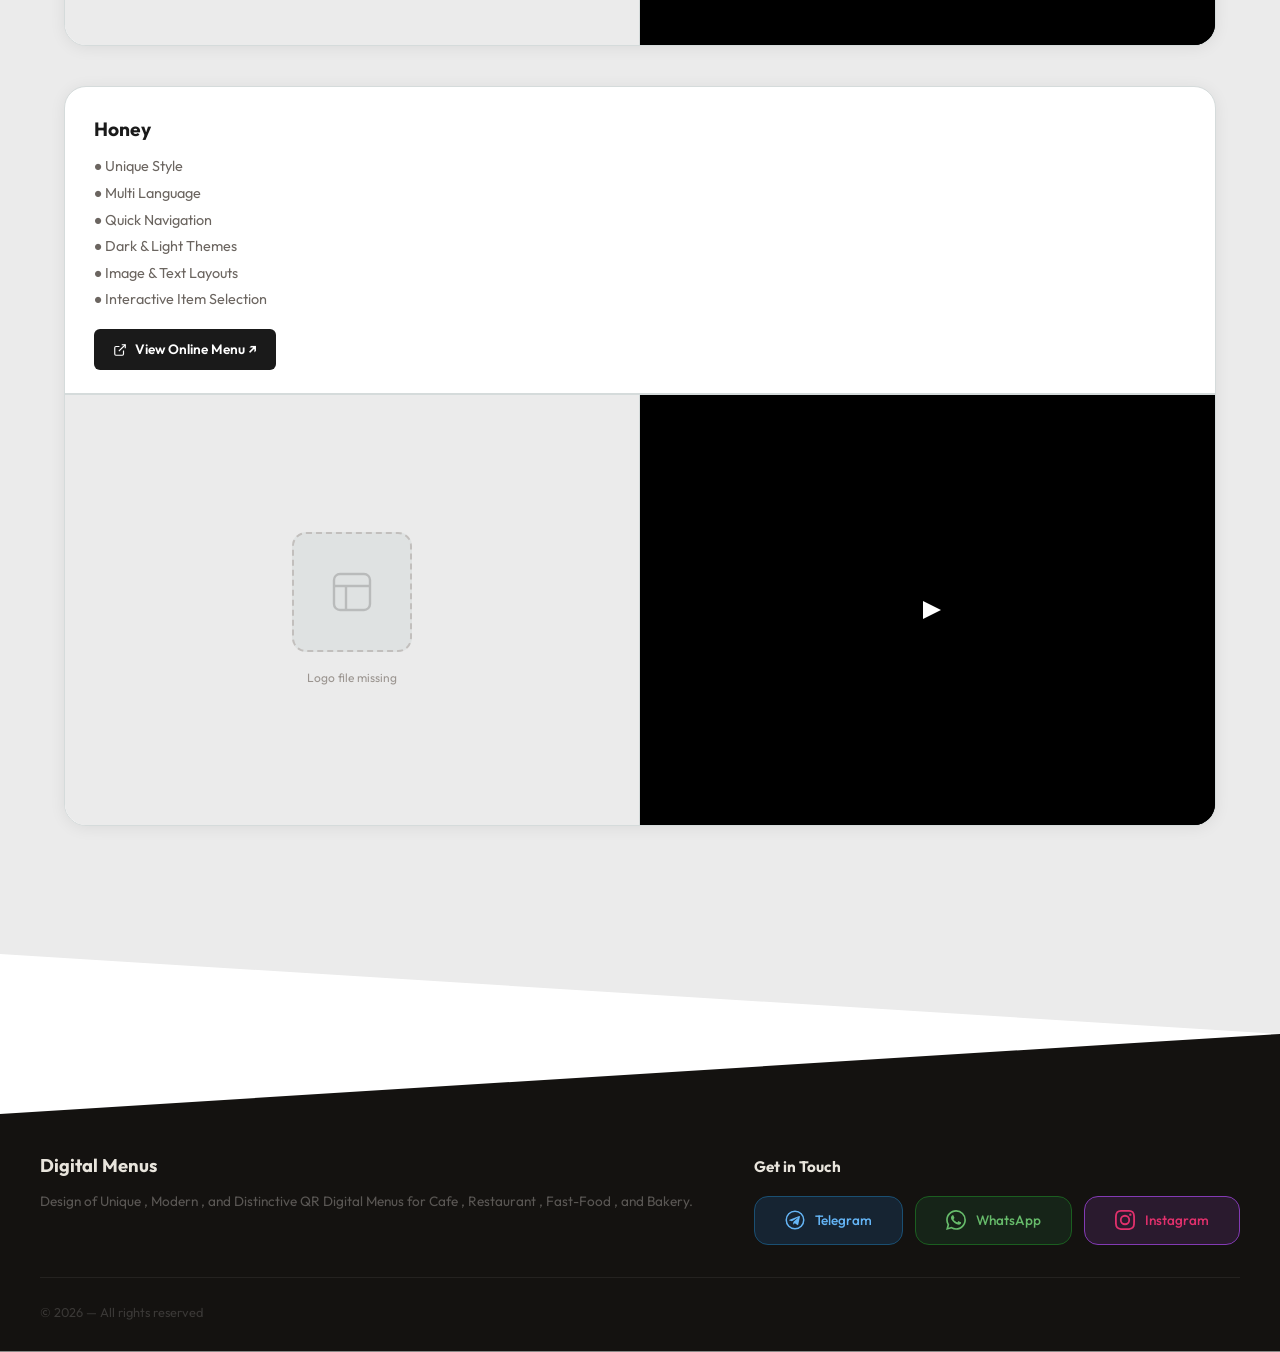
==== commit 9a1a874f: "Update index.html" ====
--- a/index.html
+++ b/index.html
@@ -4,7 +4,7 @@
   <meta charset="UTF-8" />
   <meta name="google" content="notranslate">
   <meta name="viewport" content="width=device-width, initial-scale=1.0" />
-  <!-- ===================== SEO ===================== -->
+
   <title>منوهای دیجیتال | Digital Menus</title>
   <meta name="description" content="طراحی منوی دیجیتال QR لاکچری و سفارشی برای کافه، رستوران، فست‌فود و بیکری؛ چندزبانه و سریع. Custom luxury QR digital menu design for cafés, restaurants, fast-food and bakeries.">
   <link rel="canonical" href="https://digitalmenus.ir/">
@@ -12,12 +12,10 @@
   <meta name="theme-color" content="#66CDC0">
   <meta name="author" content="Digital Menus">
 
-  <!-- One URL serving both languages -->
   <link rel="alternate" hreflang="fa" href="https://digitalmenus.ir/">
   <link rel="alternate" hreflang="en" href="https://digitalmenus.ir/">
   <link rel="alternate" hreflang="x-default" href="https://digitalmenus.ir/">
 
-  <!-- Open Graph (Telegram, WhatsApp, LinkedIn, Facebook) -->
   <meta property="og:type" content="website">
   <meta property="og:site_name" content="Digital Menus | منوهای دیجیتال">
   <meta property="og:url" content="https://digitalmenus.ir/">
@@ -27,18 +25,16 @@
   <meta property="og:image:width" content="1200">
   <meta property="og:image:height" content="630">
   <meta property="og:image:alt" content="نمونه‌های منوی دیجیتال لاکچری Digital Menus | Digital Menus luxury QR menu samples">
-  <meta property="og:locale" content="fa_IR">
-  <meta property="og:locale:alternate" content="en_US">
-
-  <!-- Twitter / X -->
+  <meta property="og:locale" content="en_US">
+  <meta property="og:locale:alternate" content="fa_IR">
+
   <meta name="twitter:card" content="summary_large_image">
   <meta name="twitter:title" content="طراحی منوی دیجیتال لاکچری | Luxury QR Digital Menu Design">
   <meta name="twitter:description" content="منوی دیجیتال QR سفارشی برای کافه، رستوران، فست‌فود و بیکری. Custom QR digital menus for cafés and restaurants.">
   <meta name="twitter:image" content="https://digitalmenus.ir/og-image.jpg">
 
   <link rel="apple-touch-icon" href="apple-touch-icon.png">
-
-  <!-- Structured data (JSON-LD) -->
+  
   <script type="application/ld+json">
   {
     "@context": "https://schema.org",
@@ -49,7 +45,7 @@
         "url": "https://digitalmenus.ir/",
         "name": "Digital Menus",
         "alternateName": "منوهای دیجیتال",
-        "inLanguage": ["fa", "en"],
+        "inLanguage": ["en", "fa"],
         "publisher": { "@id": "https://digitalmenus.ir/#business" }
       },
       {
@@ -63,13 +59,13 @@
         "description": "Design of custom, luxury QR digital menus for cafés, restaurants, fast-food and bakeries. طراحی منوی دیجیتال QR لاکچری و سفارشی برای کافه، رستوران، فست‌فود و بیکری.",
         "serviceType": ["QR digital menu design", "طراحی منوی دیجیتال"],
         "areaServed": { "@type": "Country", "name": "Iran" },
-        "availableLanguage": ["fa", "en"],
+        "availableLanguage": ["en", "fa"],
         "sameAs": ["https://instagram.com/digitalmenus.ir"],
         "contactPoint": {
           "@type": "ContactPoint",
           "contactType": "customer support",
           "url": "https://t.me/milad_tahajody",
-          "availableLanguage": ["fa", "en"]
+          "availableLanguage": ["en", "fa"]
         }
       },
       {
@@ -88,7 +84,7 @@
     ]
   }
   </script>
-  <!-- =================== /SEO =================== -->
+
 
   <link rel="icon" type="image/png" href="favicon.png" />
 
@@ -98,7 +94,7 @@
         rel="stylesheet" />
 
   <link rel="stylesheet" href="style.css" />
-<!--
+  
   <script data-host="https://statsfa.com" data-dnt="false" src="https://statsfa.com/js/script.js" id="ZwSg9rf6GA" async defer></script>
 
   <script>
@@ -162,7 +158,7 @@
                 }
             });
         })();
-  </script> -->
+  </script>
 
 </head>
 <body>
@@ -207,15 +203,7 @@
     </div>
   </header>
 
-  <!-- Hero photo removed per client request — .hero-banner is kept
-       empty on purpose. Its only job now is to render the dark
-       diagonal skew strip under the header (see style.css:
-       .hero-section + .hero-banner). Do not add an image back in
-       here unless a hero photo is reintroduced intentionally. -->
   <section id="home" class="hero-section" aria-label="Intro">
-    <!-- Page H1 (SEO): visually hidden on purpose so the dark strip
-         below stays unchanged; still read by search engines and
-         screen readers. Keep both language versions. -->
     <h1 class="sr-only">
       <span class="lang-en">Luxury QR Digital Menu Design for Cafés, Restaurants, Fast-Food &amp; Bakeries</span>
       <span class="lang-fa">طراحی منوی دیجیتال QR لاکچری و سفارشی برای کافه، رستوران، فست‌فود و بیکری</span>
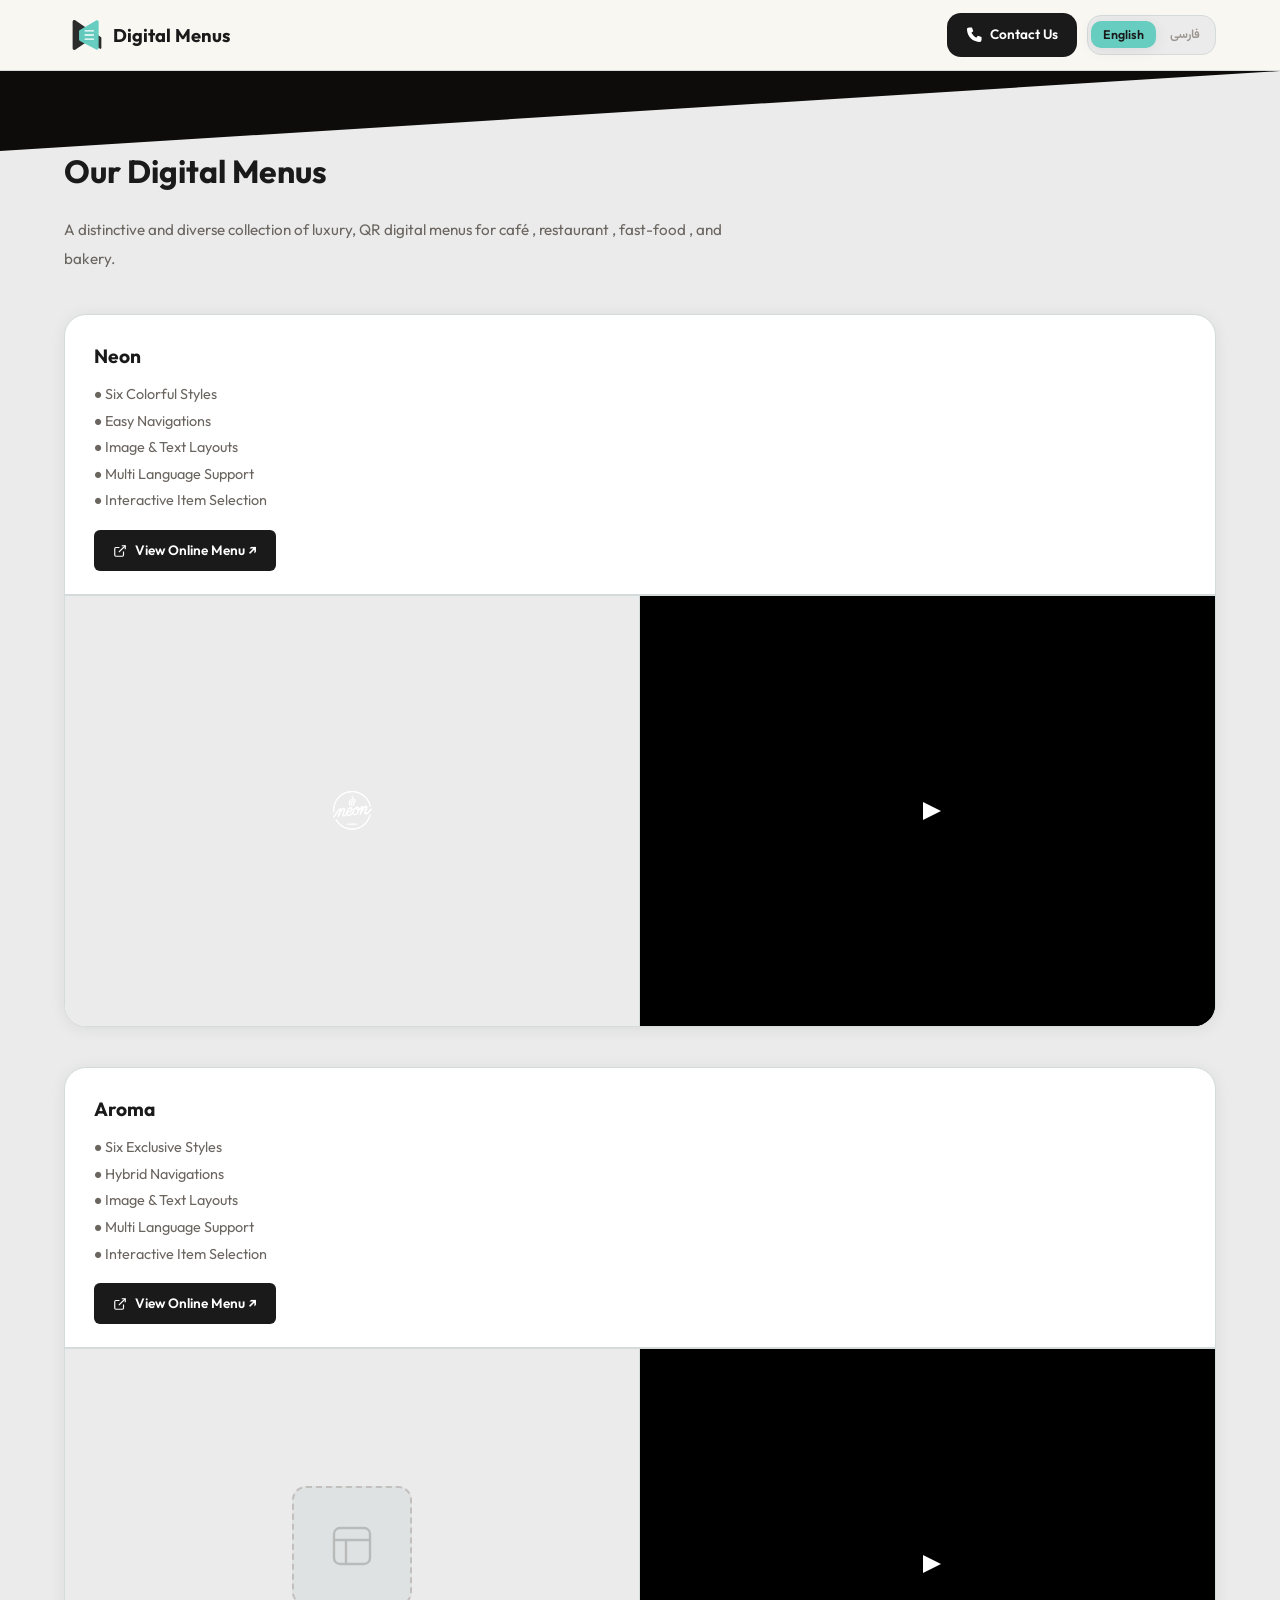
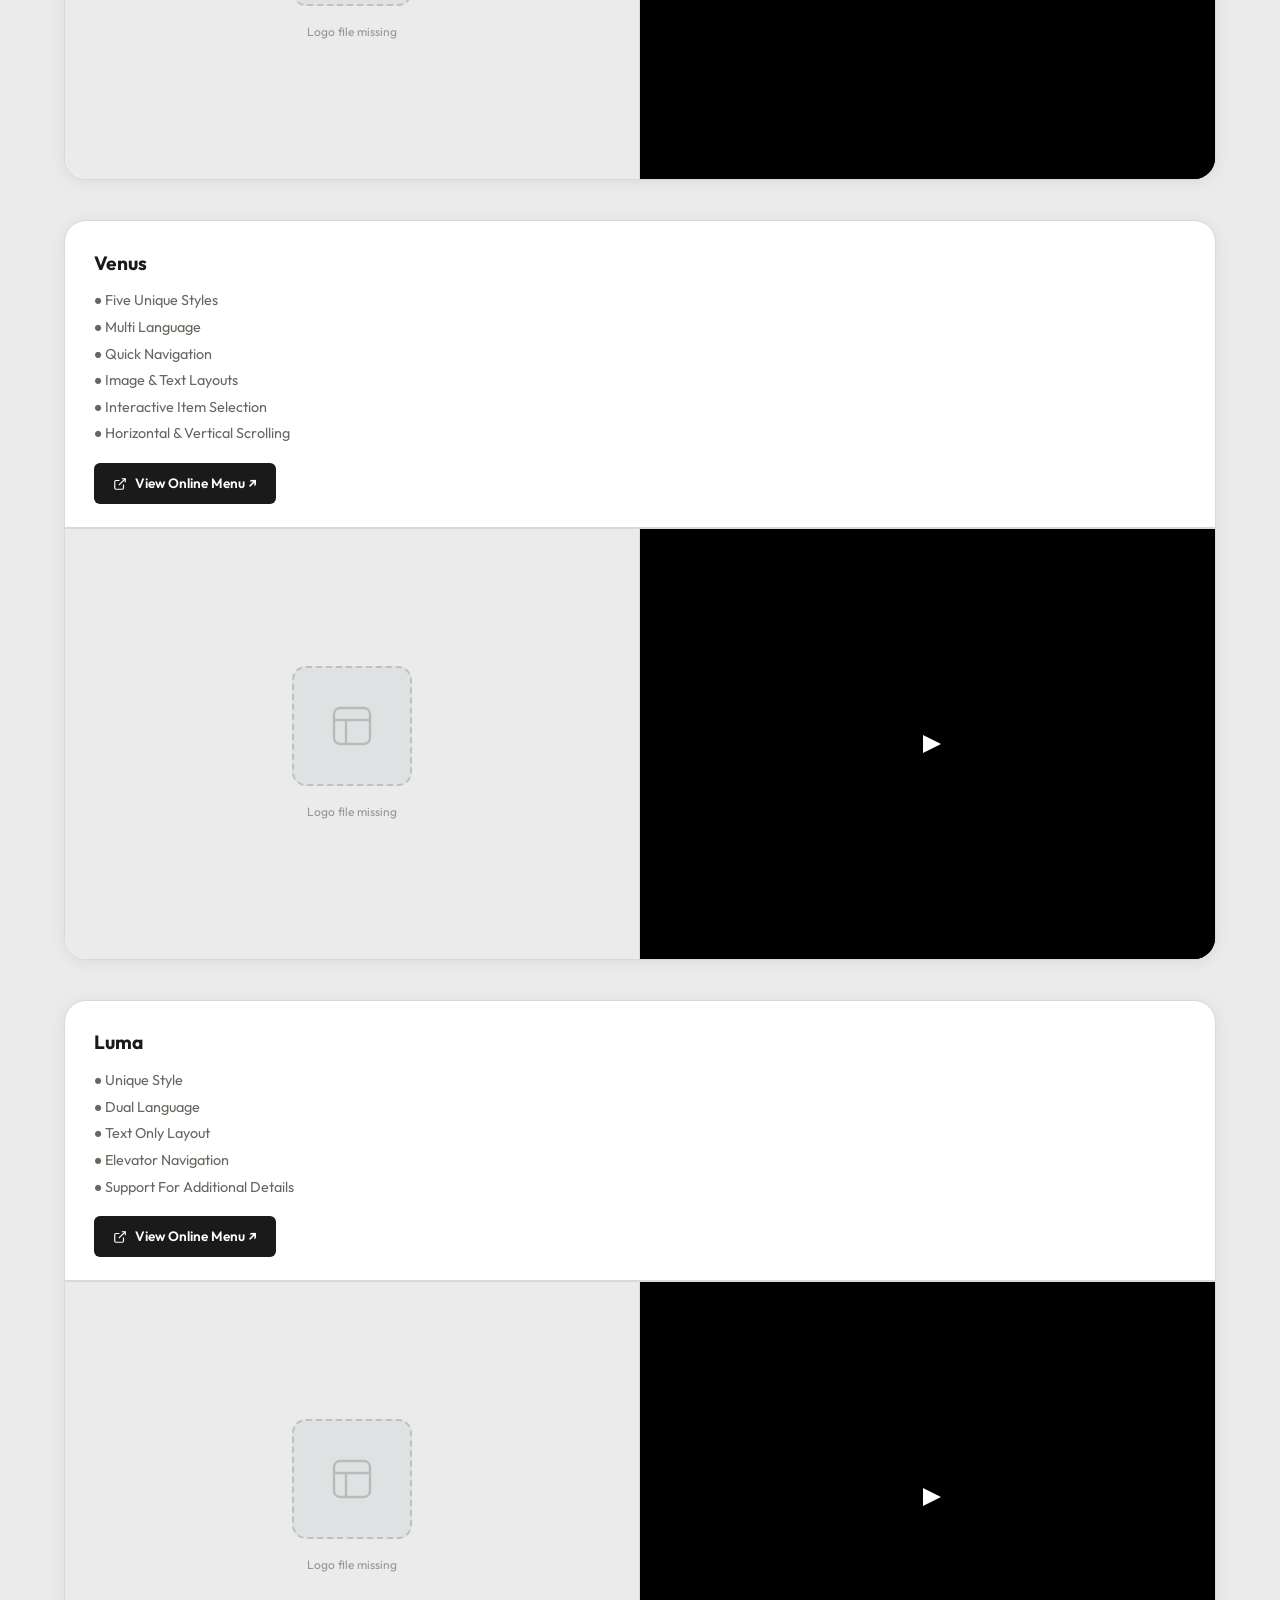
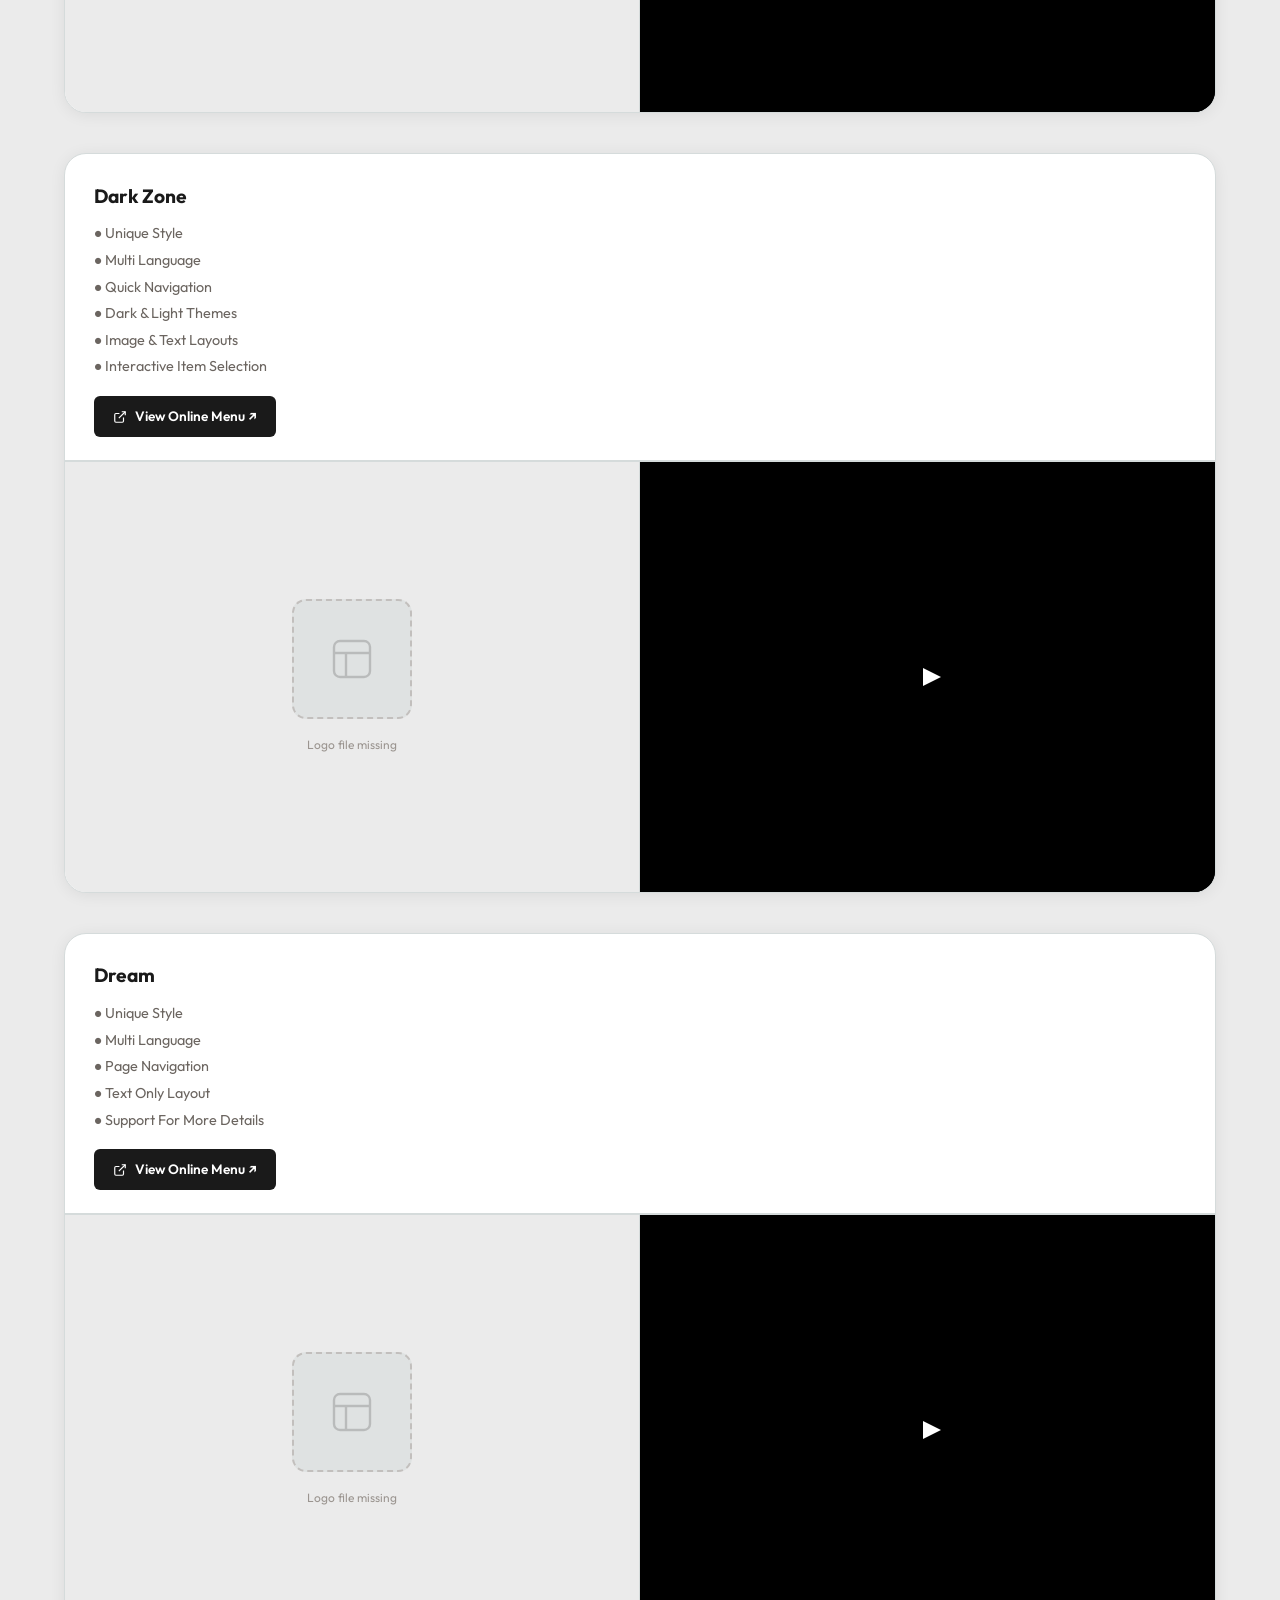
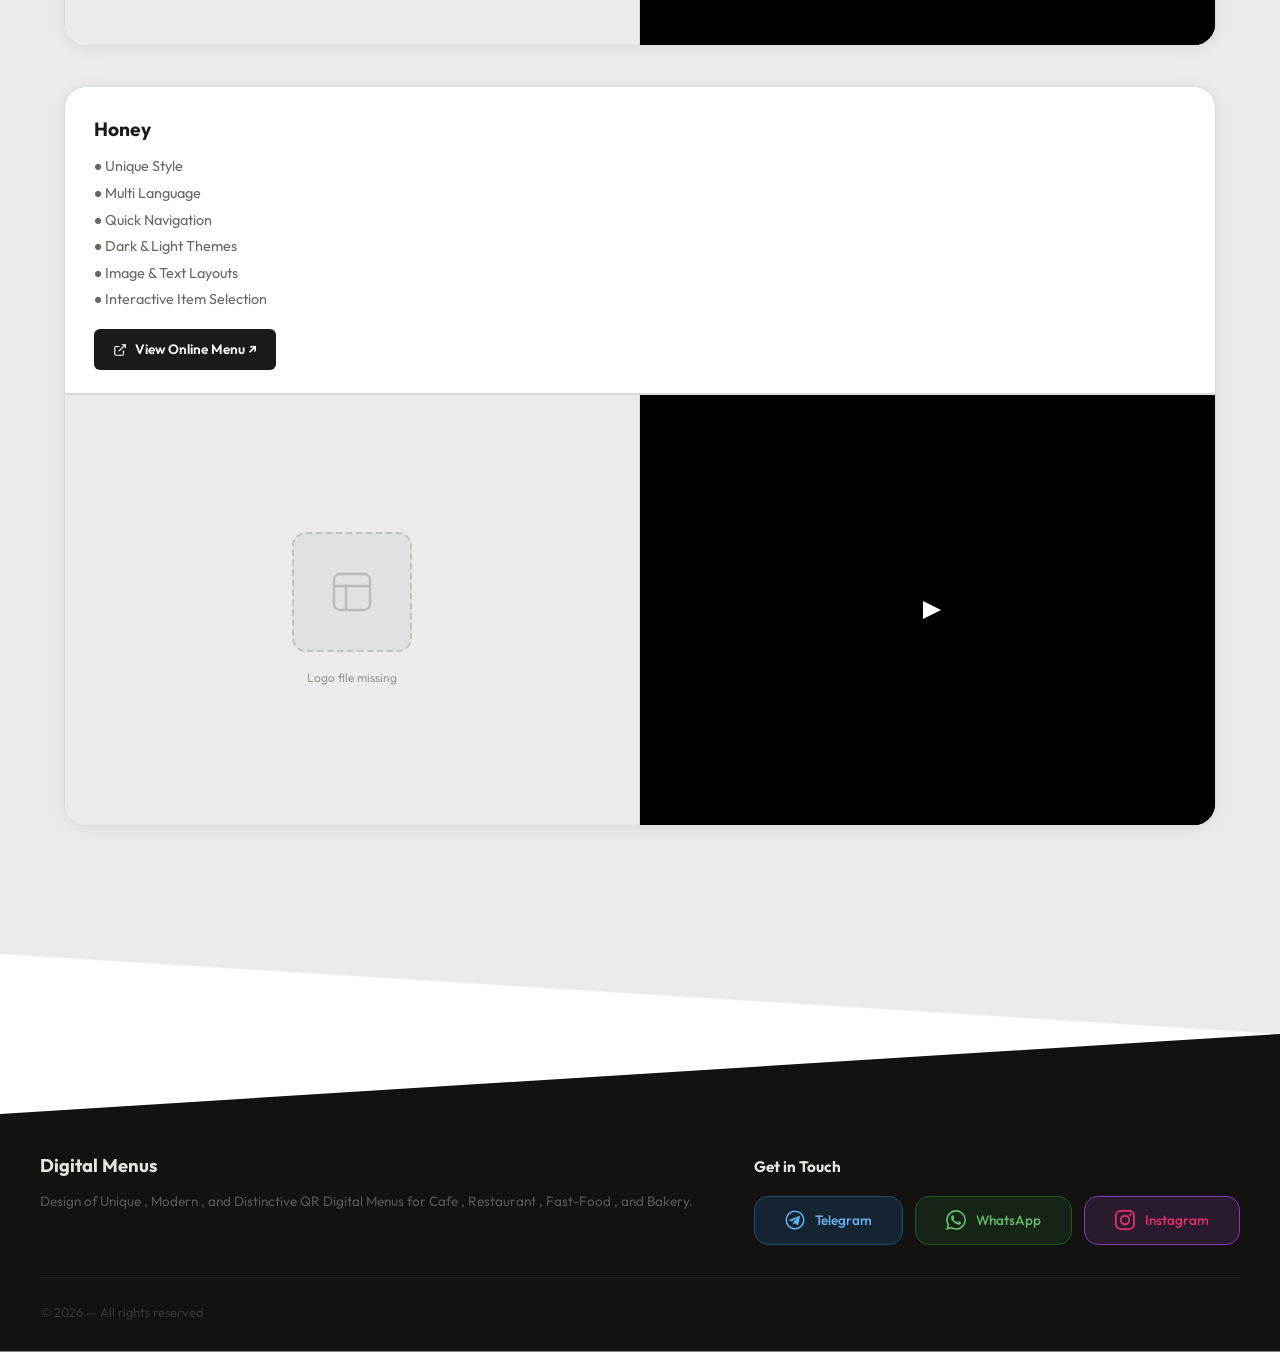
==== commit de818b3c: "Update index.html" ====
--- a/index.html
+++ b/index.html
@@ -85,13 +85,11 @@
   }
   </script>
 
-
   <link rel="icon" type="image/png" href="favicon.png" />
 
   <link rel="preconnect" href="https://fonts.googleapis.com" />
   <link rel="preconnect" href="https://fonts.gstatic.com" crossorigin />
-  <link href="https://fonts.googleapis.com/css2?family=Vazirmatn:wght@400;500;600;700&family=Outfit:wght@400;500;600;700&display=swap"
-        rel="stylesheet" />
+  <link href="https://fonts.googleapis.com/css2?family=Vazirmatn:wght@400;500;600;700&family=Outfit:wght@400;500;600;700&display=swap" rel="stylesheet" />
 
   <link rel="stylesheet" href="style.css" />
   
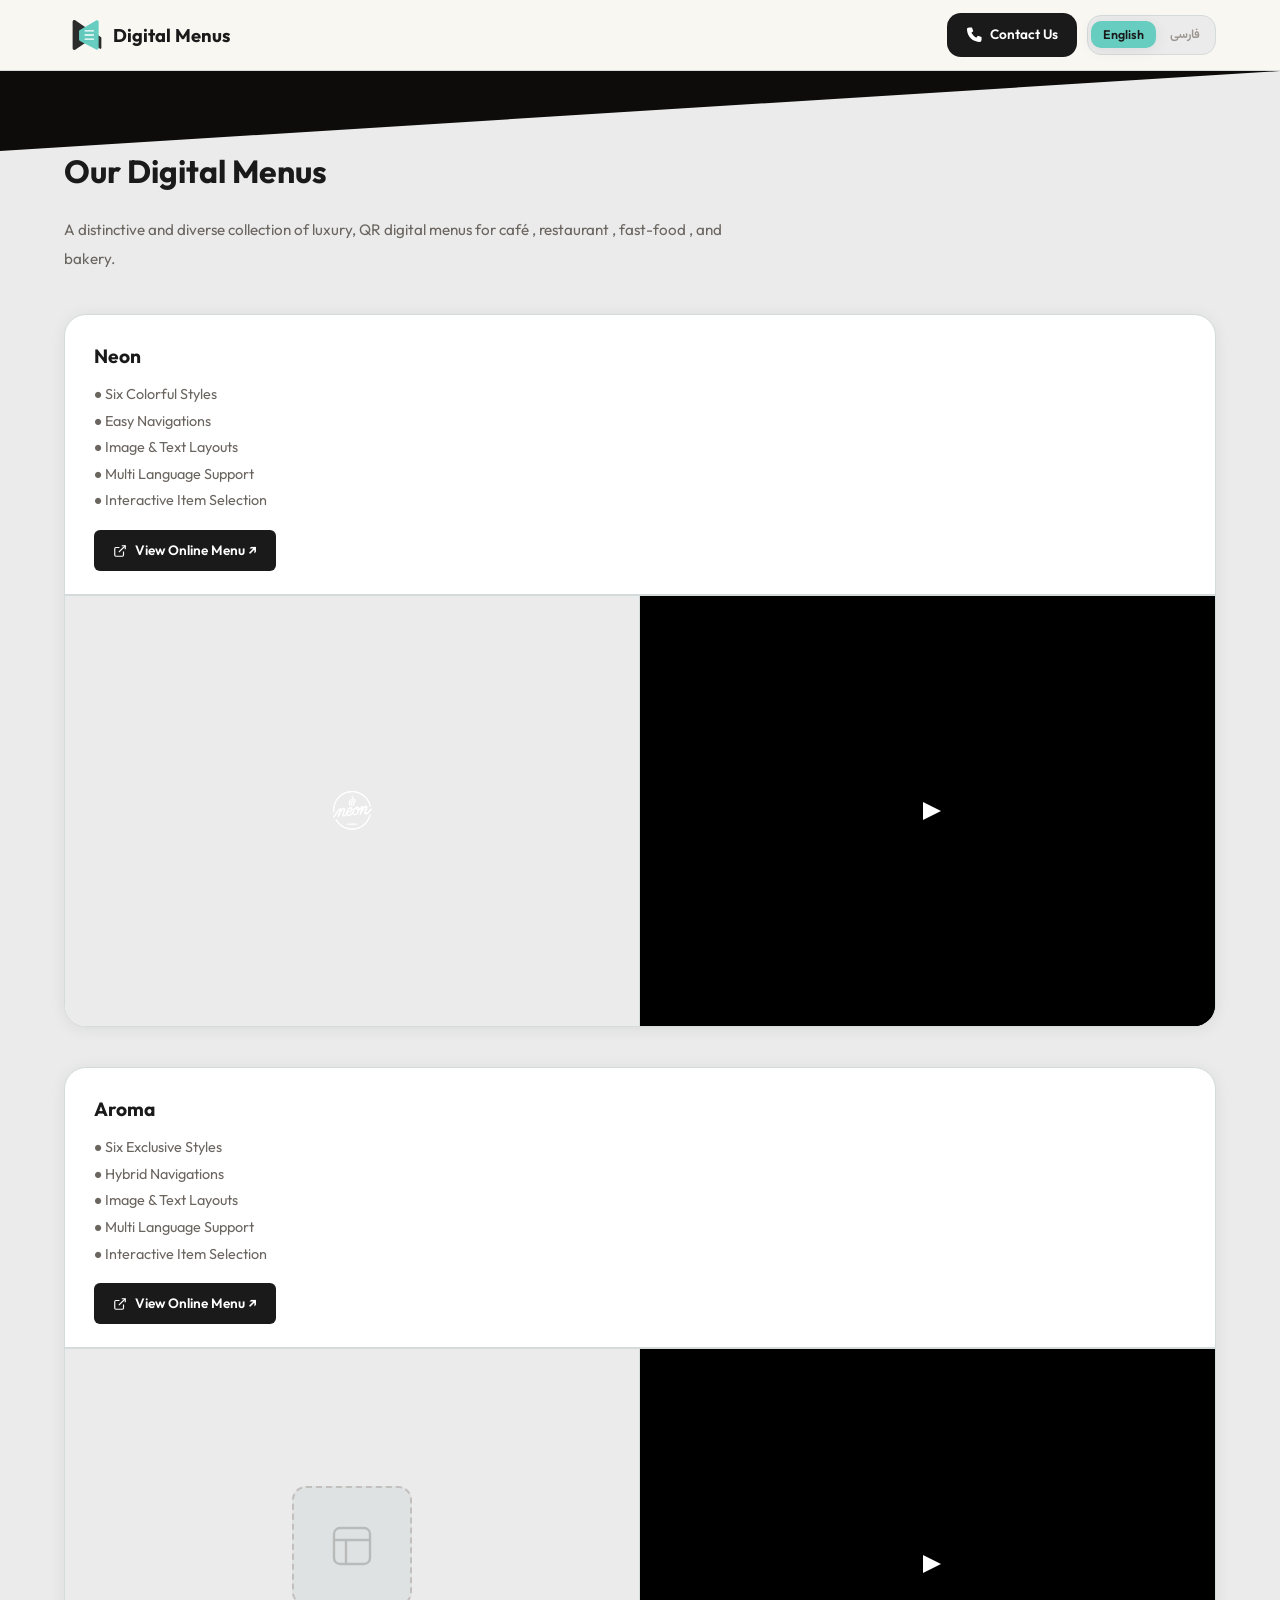
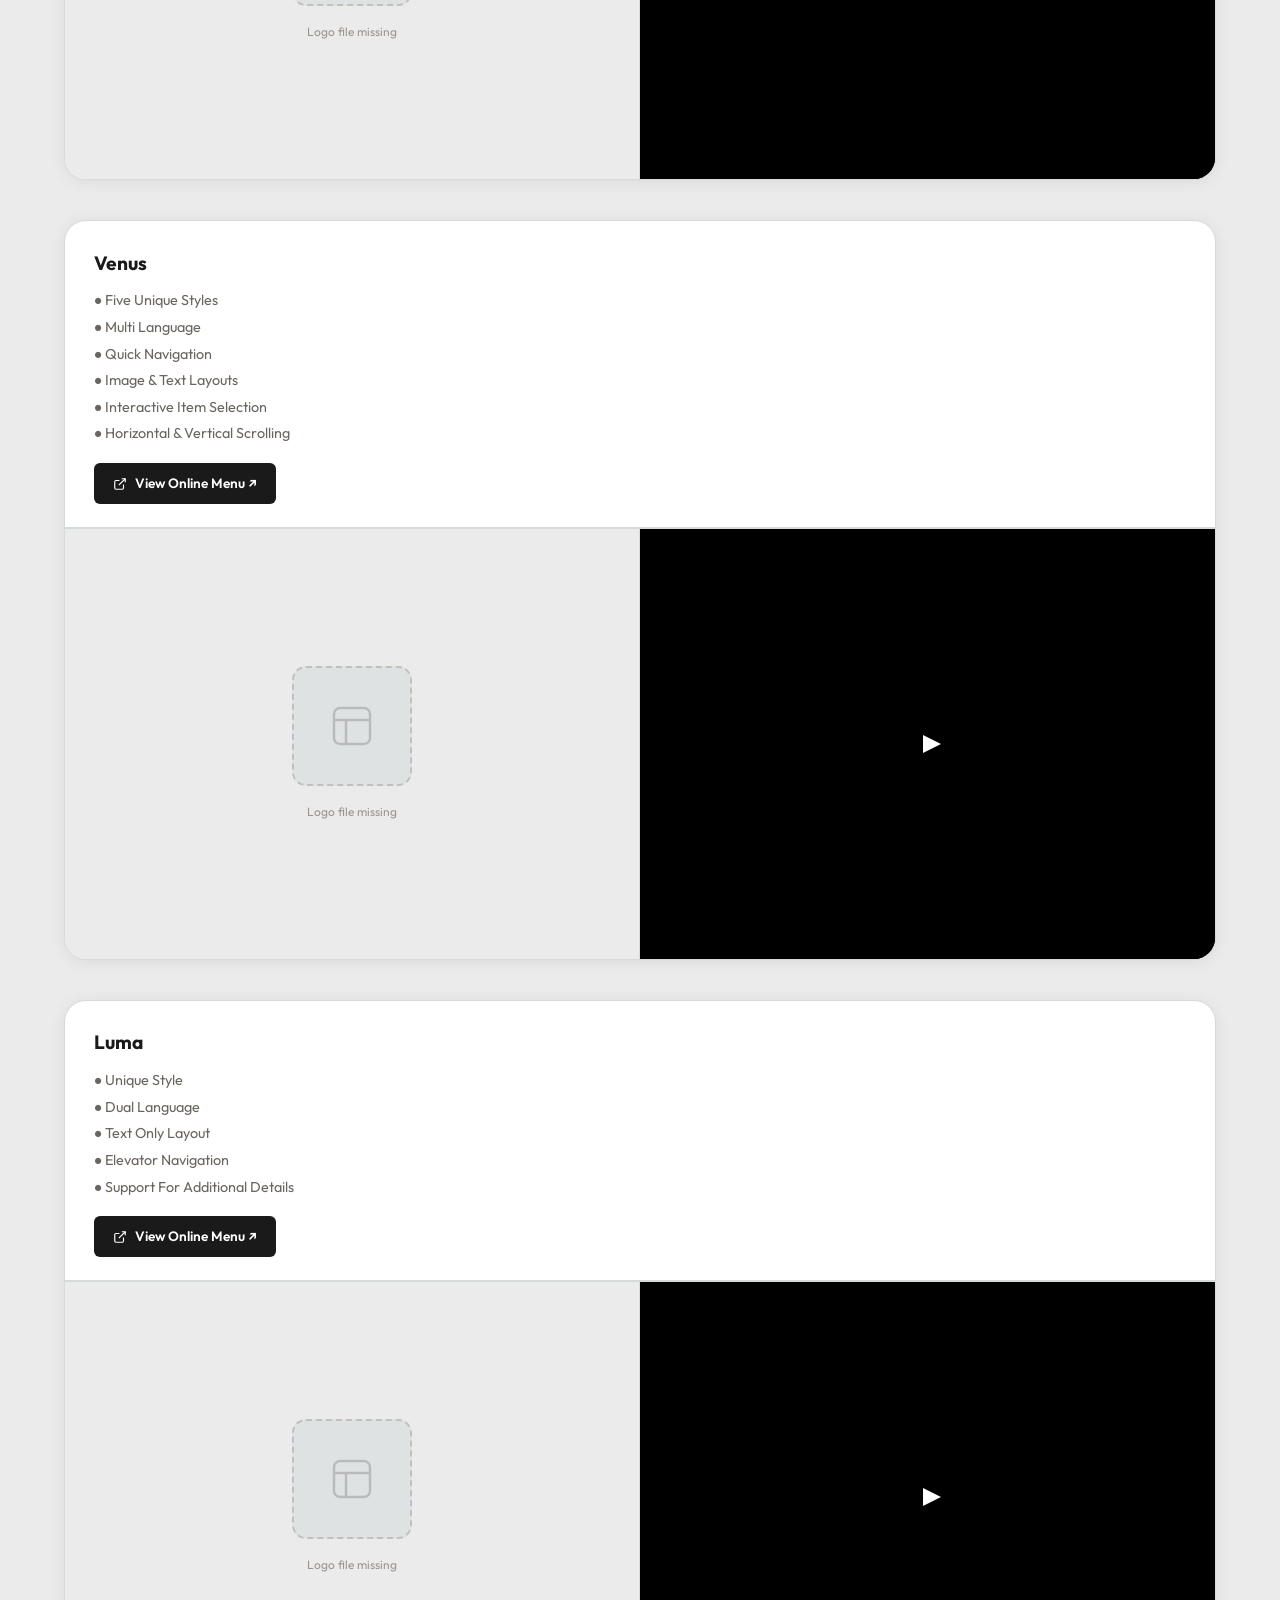
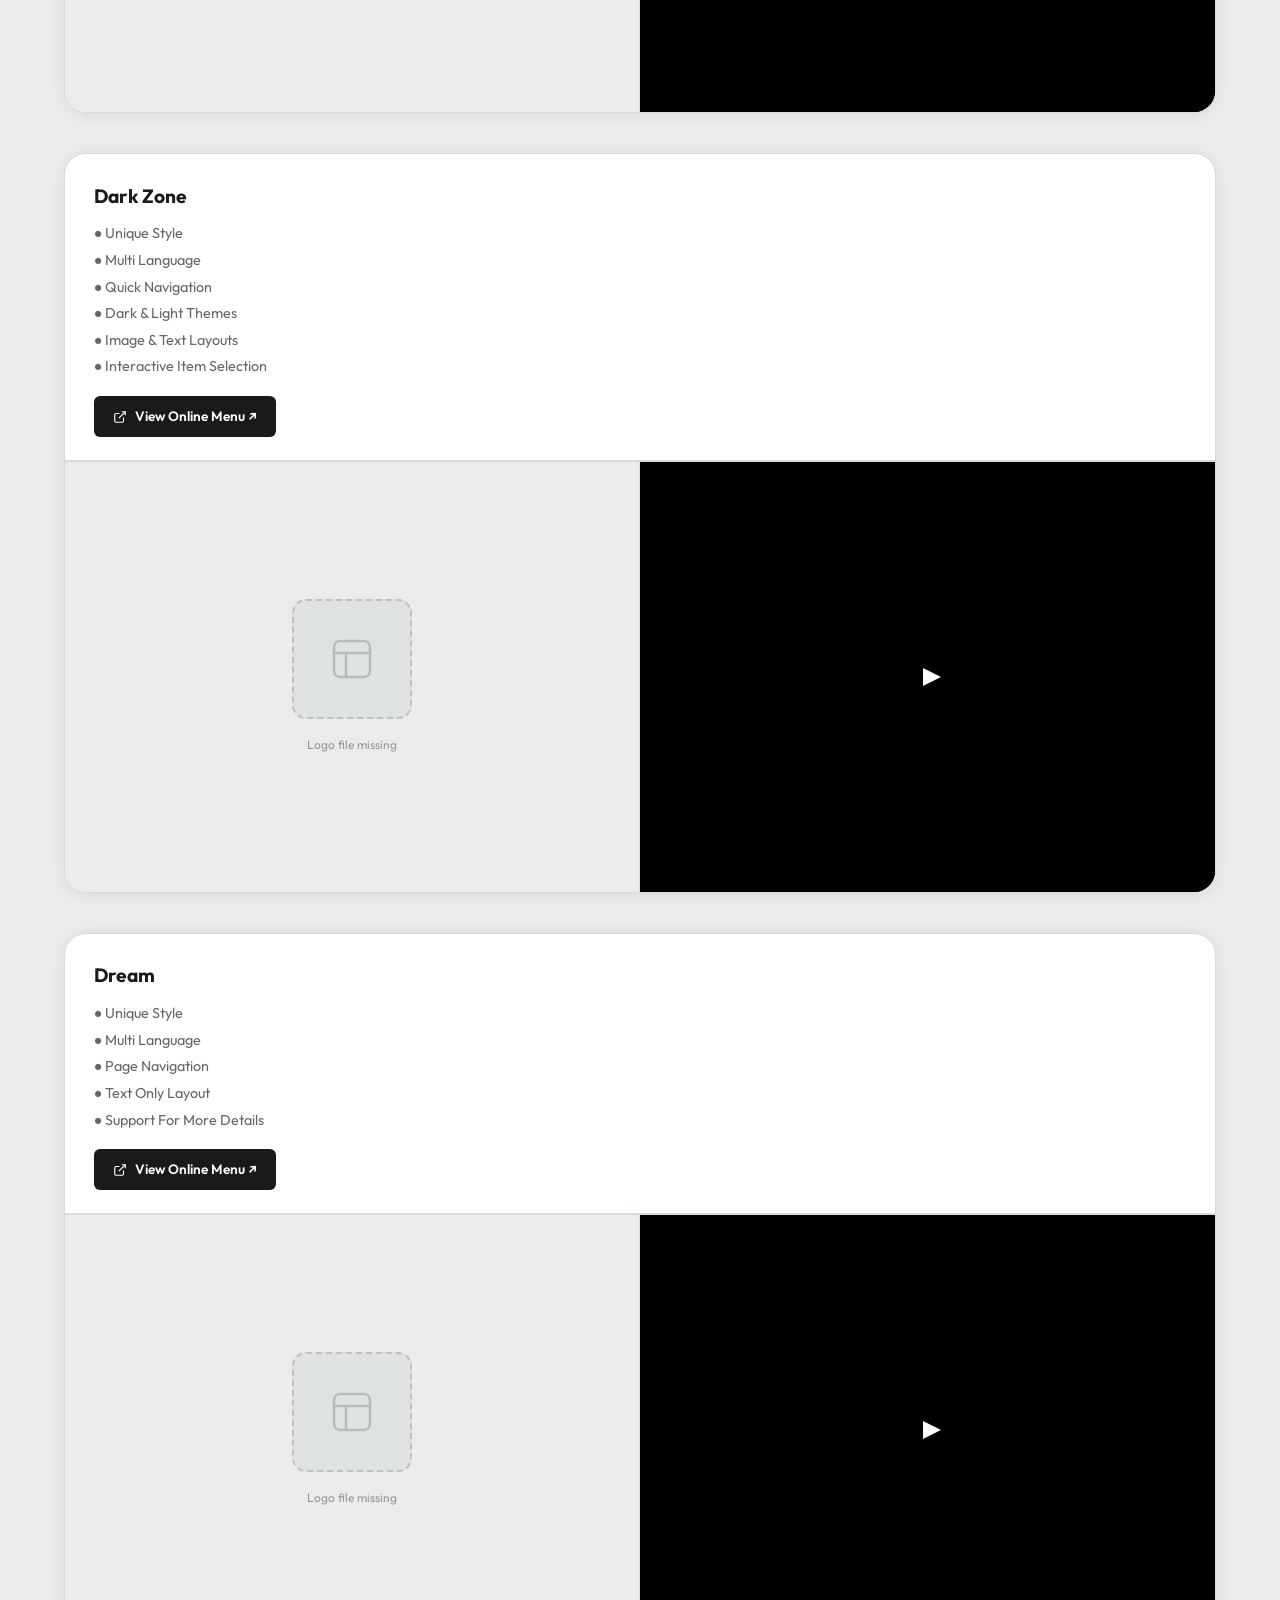
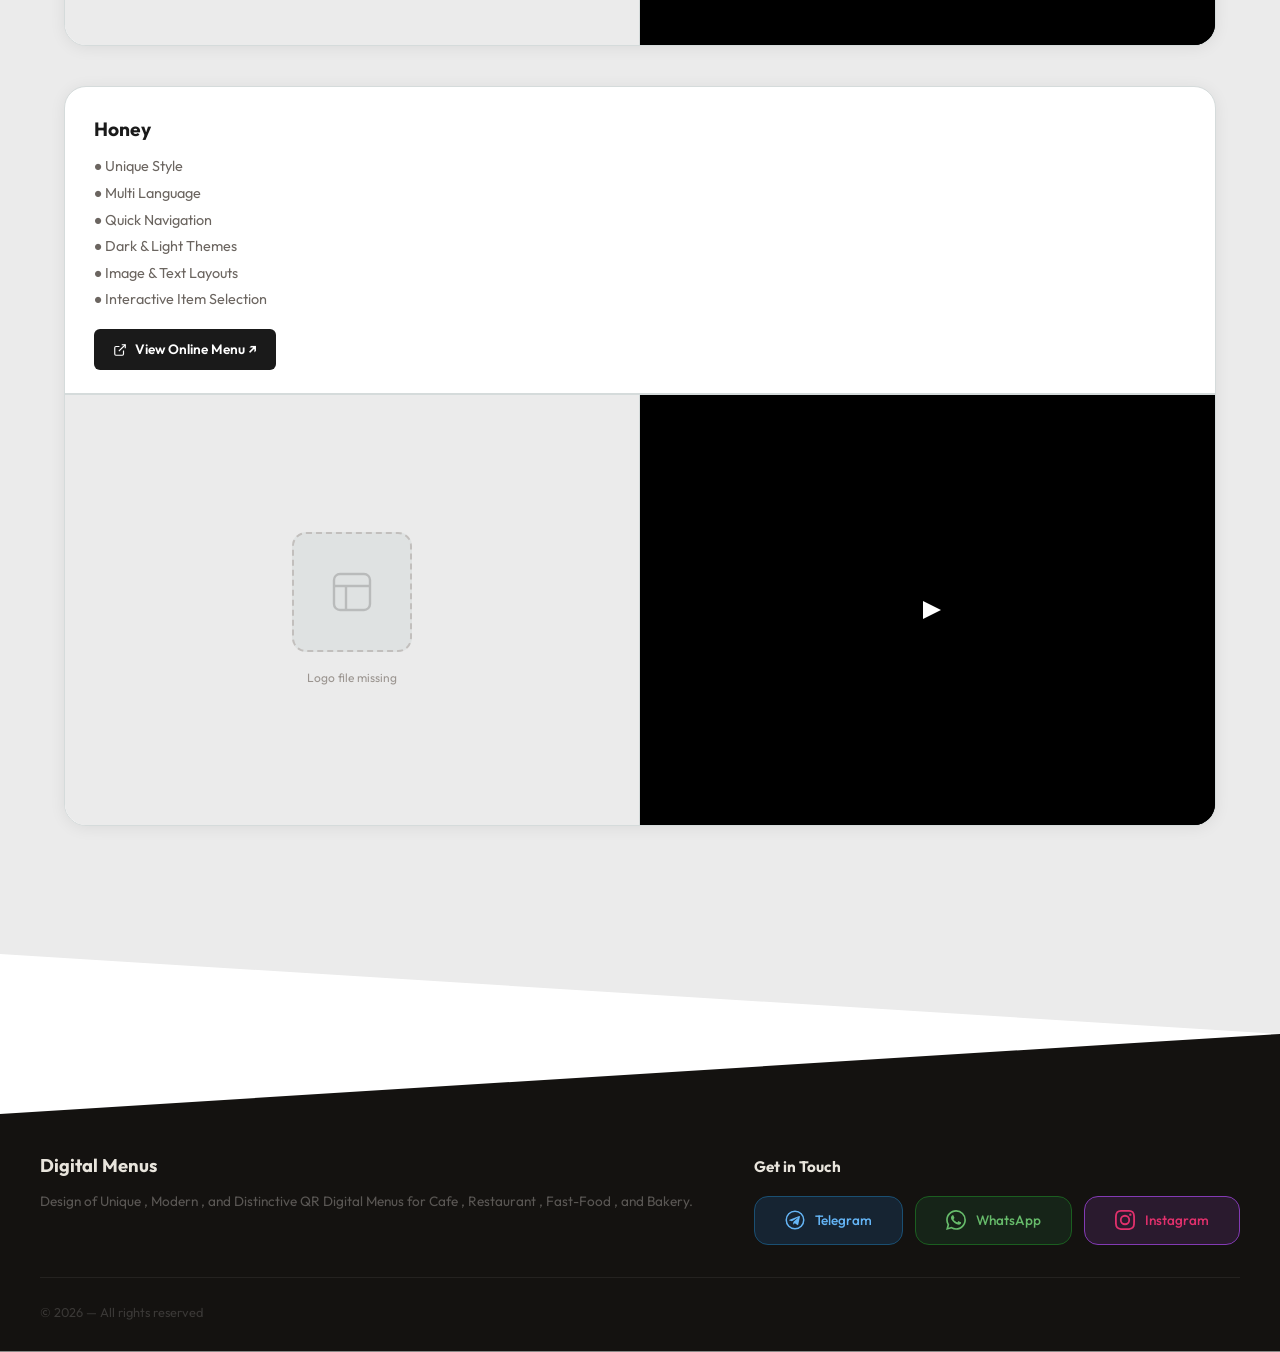
==== commit 8cead1f2: "Update index.html" ====
--- a/index.html
+++ b/index.html
@@ -1,6 +1,16 @@
 <!DOCTYPE html>
 <html lang="en" dir="ltr">
 <head>
+ <!-- Google tag (gtag.js) -->
+ <script async src="https://www.googletagmanager.com/gtag/js?id=G-FGFTRTNGSL"></script>
+ <script>
+  window.dataLayer = window.dataLayer || [];
+  function gtag(){dataLayer.push(arguments);}
+  gtag('js', new Date());
+
+  gtag('config', 'G-FGFTRTNGSL');
+ </script>
+  
   <meta charset="UTF-8" />
   <meta name="google" content="notranslate">
   <meta name="viewport" content="width=device-width, initial-scale=1.0" />
--- a/style.css
+++ b/style.css
@@ -22,11 +22,6 @@
   --transition: 0.3s cubic-bezier(0.4, 0, 0.2, 1);
   --header-h: 70px;
 
-  /* NOTE: --hero-ratio was used to size the hero banner photo.
-     The hero photo has been removed entirely (see .hero-banner
-     below) — only the decorative diagonal skew strip remains, so
-     this token is no longer needed. */
-
   --hero-ratio: 16/1;
   --skew: 5rem;
 }
@@ -128,15 +123,6 @@
   margin-bottom: calc(-2 * var(--skew));
 }
 
-/* --------------------------------------------------------------
-   HERO — the photo has been removed entirely (client no longer
-   wants a hero image). .hero-banner is now ONLY the decorative
-   dark diagonal strip: its height comes purely from padding-bottom
-   (equal to --skew), and .hero-section's clip-path above cuts it
-   into the angled shape. Nothing else needed — do not add a fixed
-   height or background-image back here unless a hero photo is
-   reintroduced on purpose.
-------------------------------------------------------------- */
 .hero-banner {
   position: relative;
   width: 100%;
@@ -231,17 +217,8 @@
 .gallery-video-wrap { position: relative; width: 100%; height: 100%; overflow: hidden; background: #000; }
 .gallery-video-wrap iframe { width: 100%; height: 100%; border: none; pointer-events: none; background: #000; }
 
-/* Aparat cards: no custom overlay — the visitor uses Aparat's own
-   play button directly (see detectRegionAndSwapVideos() in app.js). */
 .gallery-item.video-native .video-play-btn { display: none; }
 
-/* Aparat's player pins the video to the top of its frame. Instead of
-   filling the whole 4:3 box, give the iframe the video's own ratio and
-   center it vertically, so any leftover space splits evenly above and
-   below (like YouTube's letterbox).
-   --aparat-ratio : the video's real aspect ratio (16/9 for landscape).
-   --aparat-zoom  : 1 = no crop; try 1.15–1.3 to zoom in and crop the
-                    bars away entirely (still centered). */
 .gallery-item.video-native .gallery-video-wrap { --aparat-ratio: 16/9; --aparat-zoom: 1; }
 .gallery-item.video-native .gallery-video-wrap iframe {
   position: absolute;
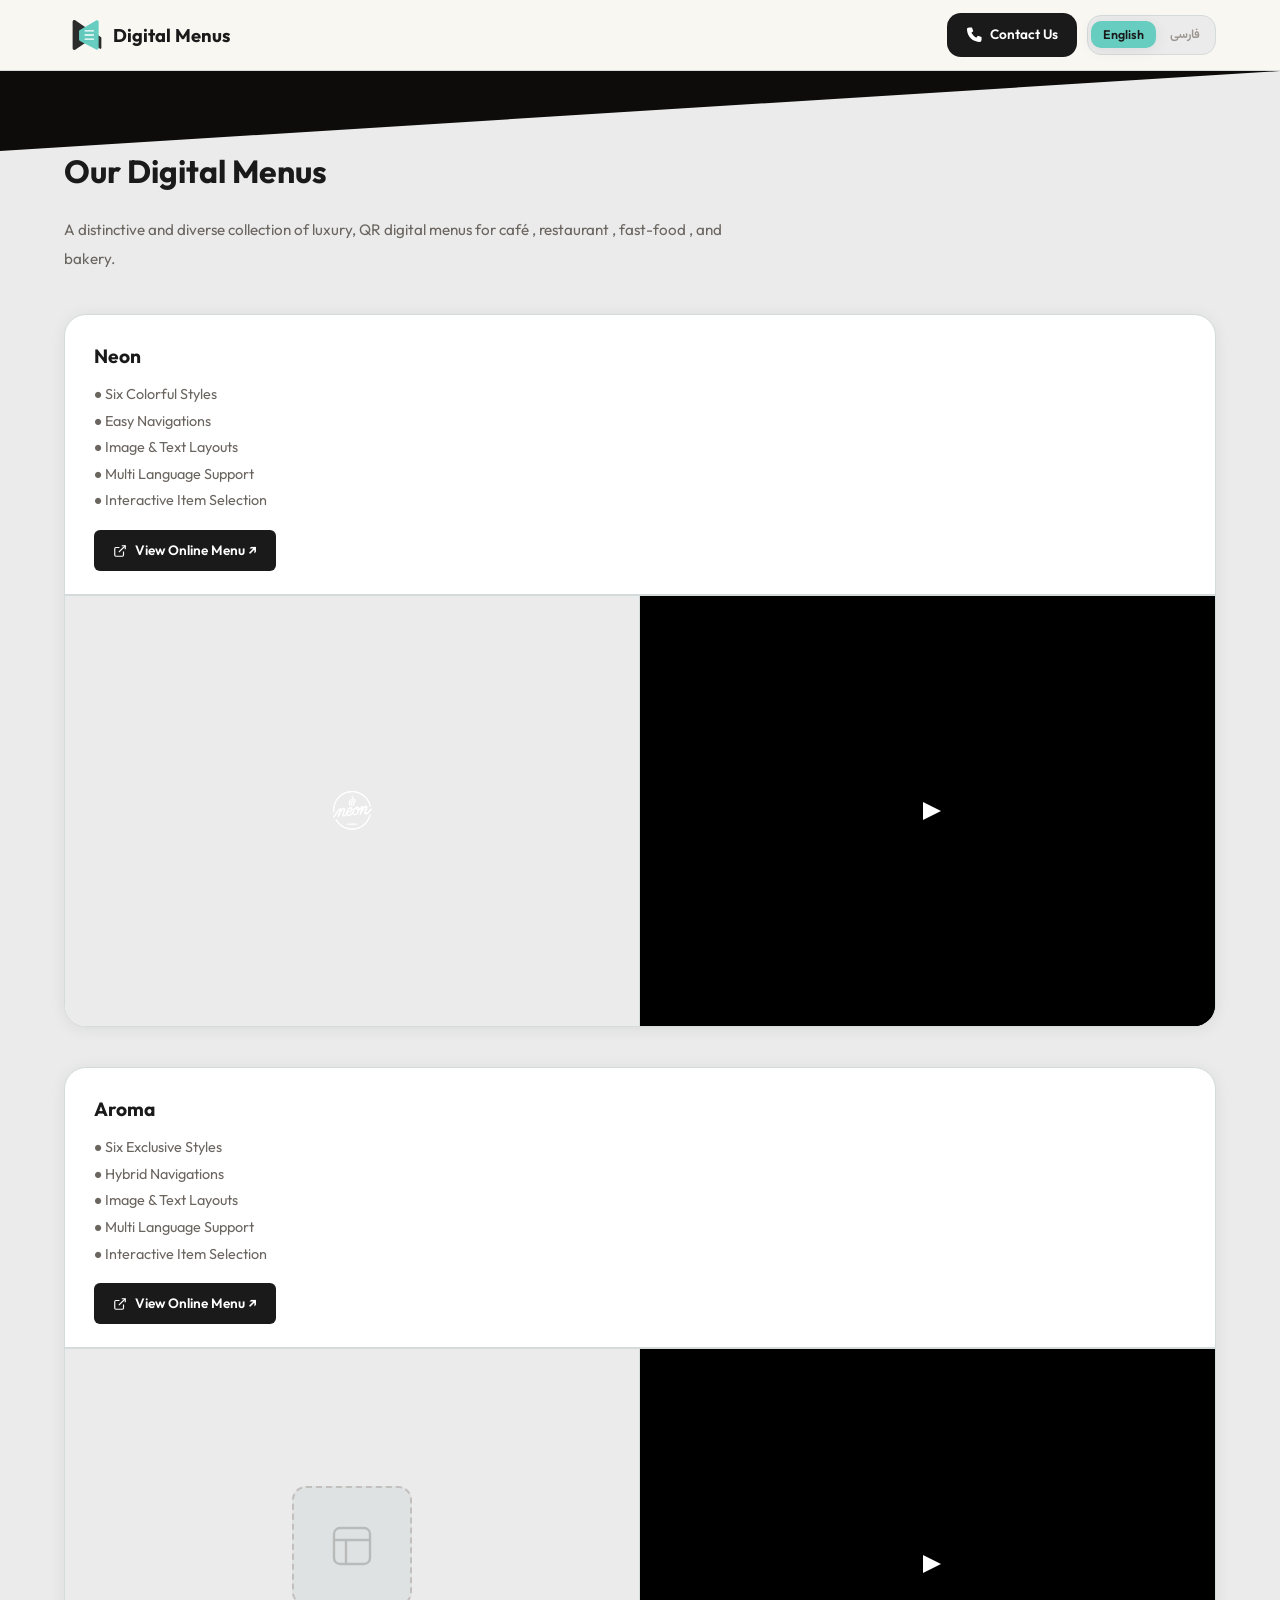
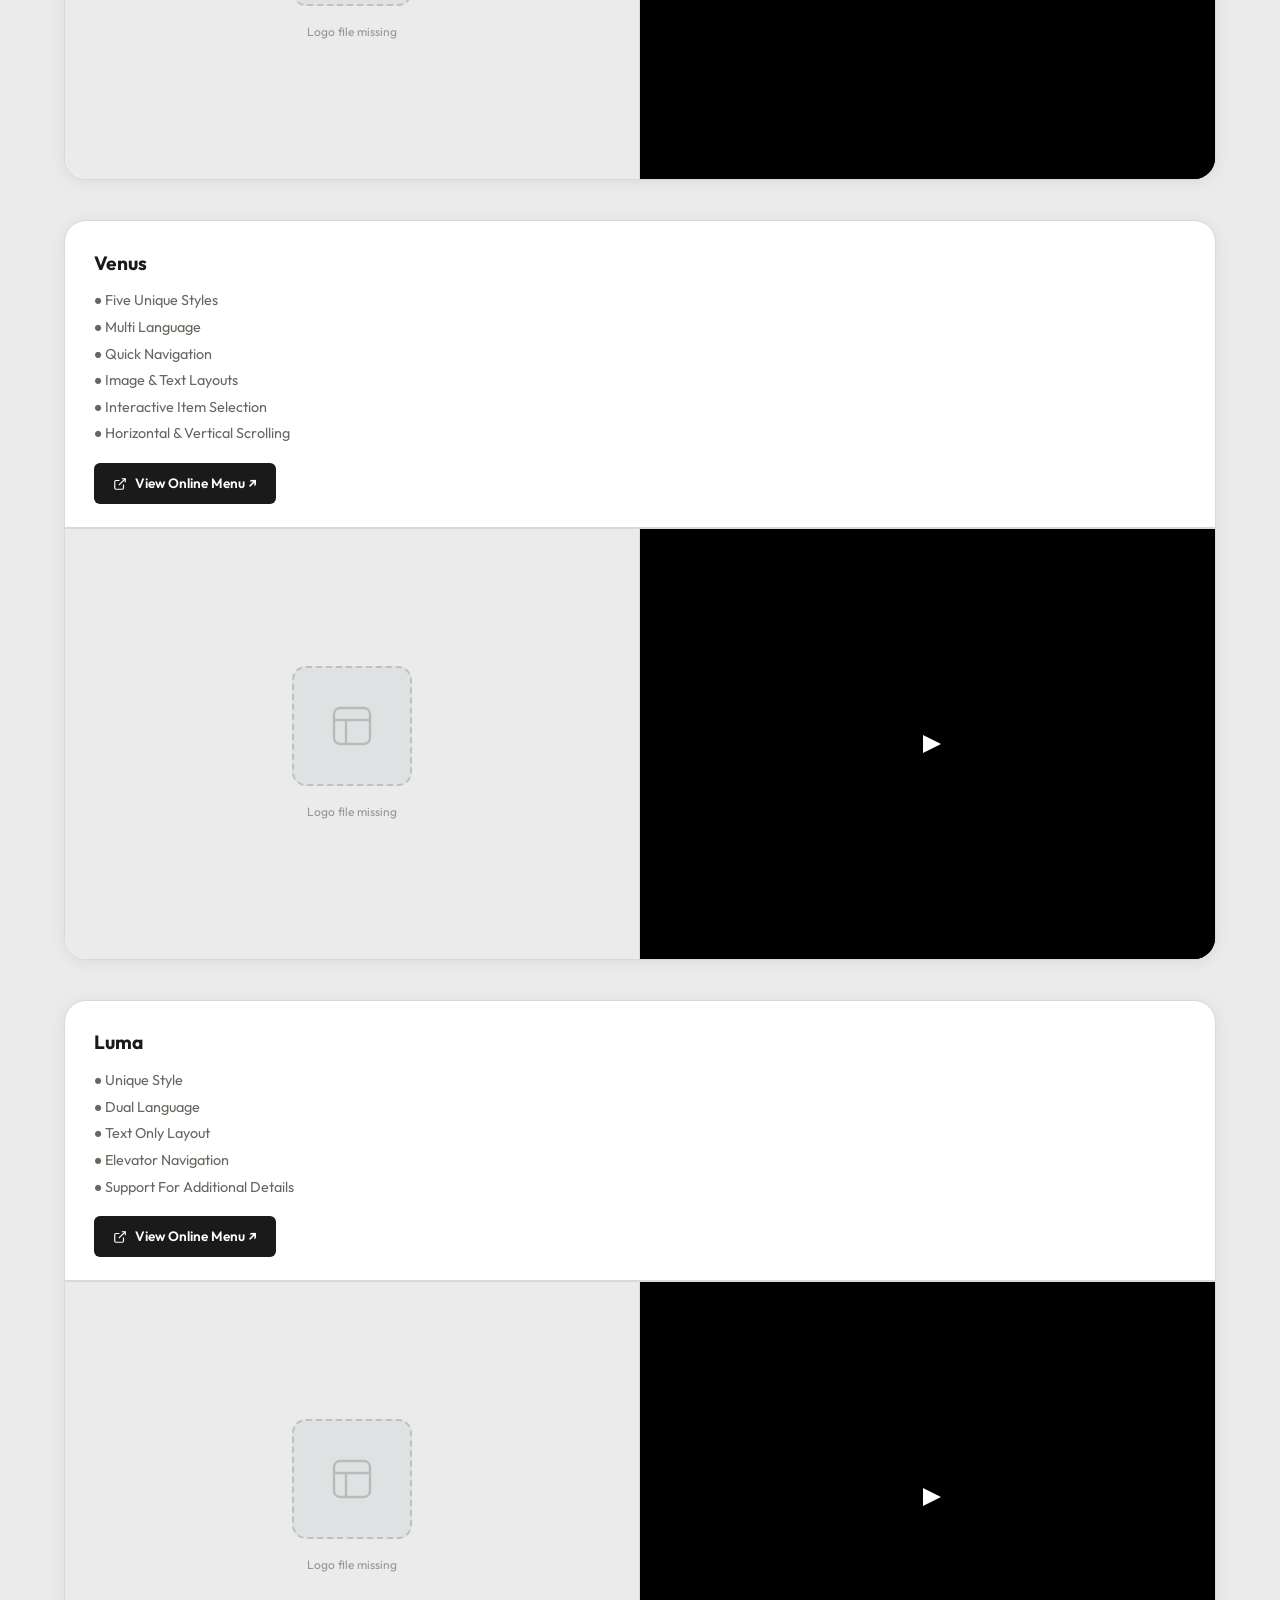
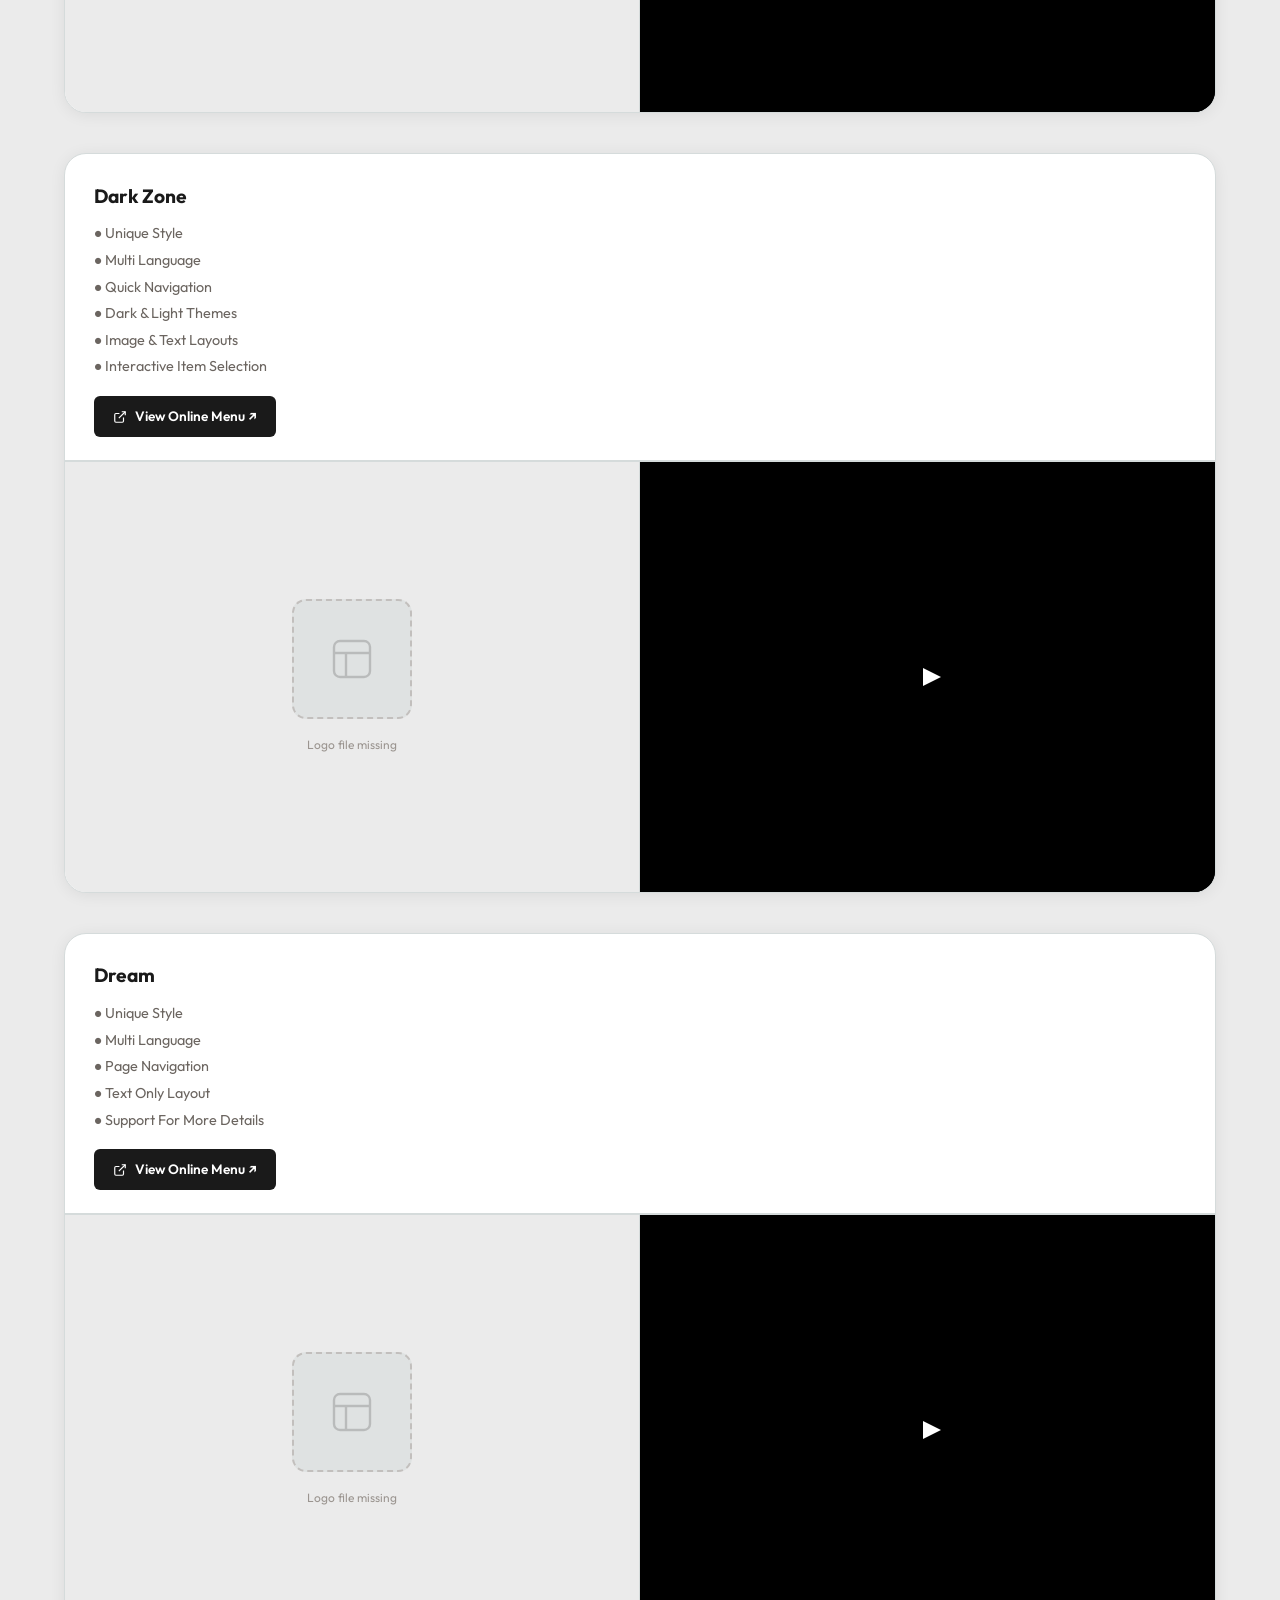
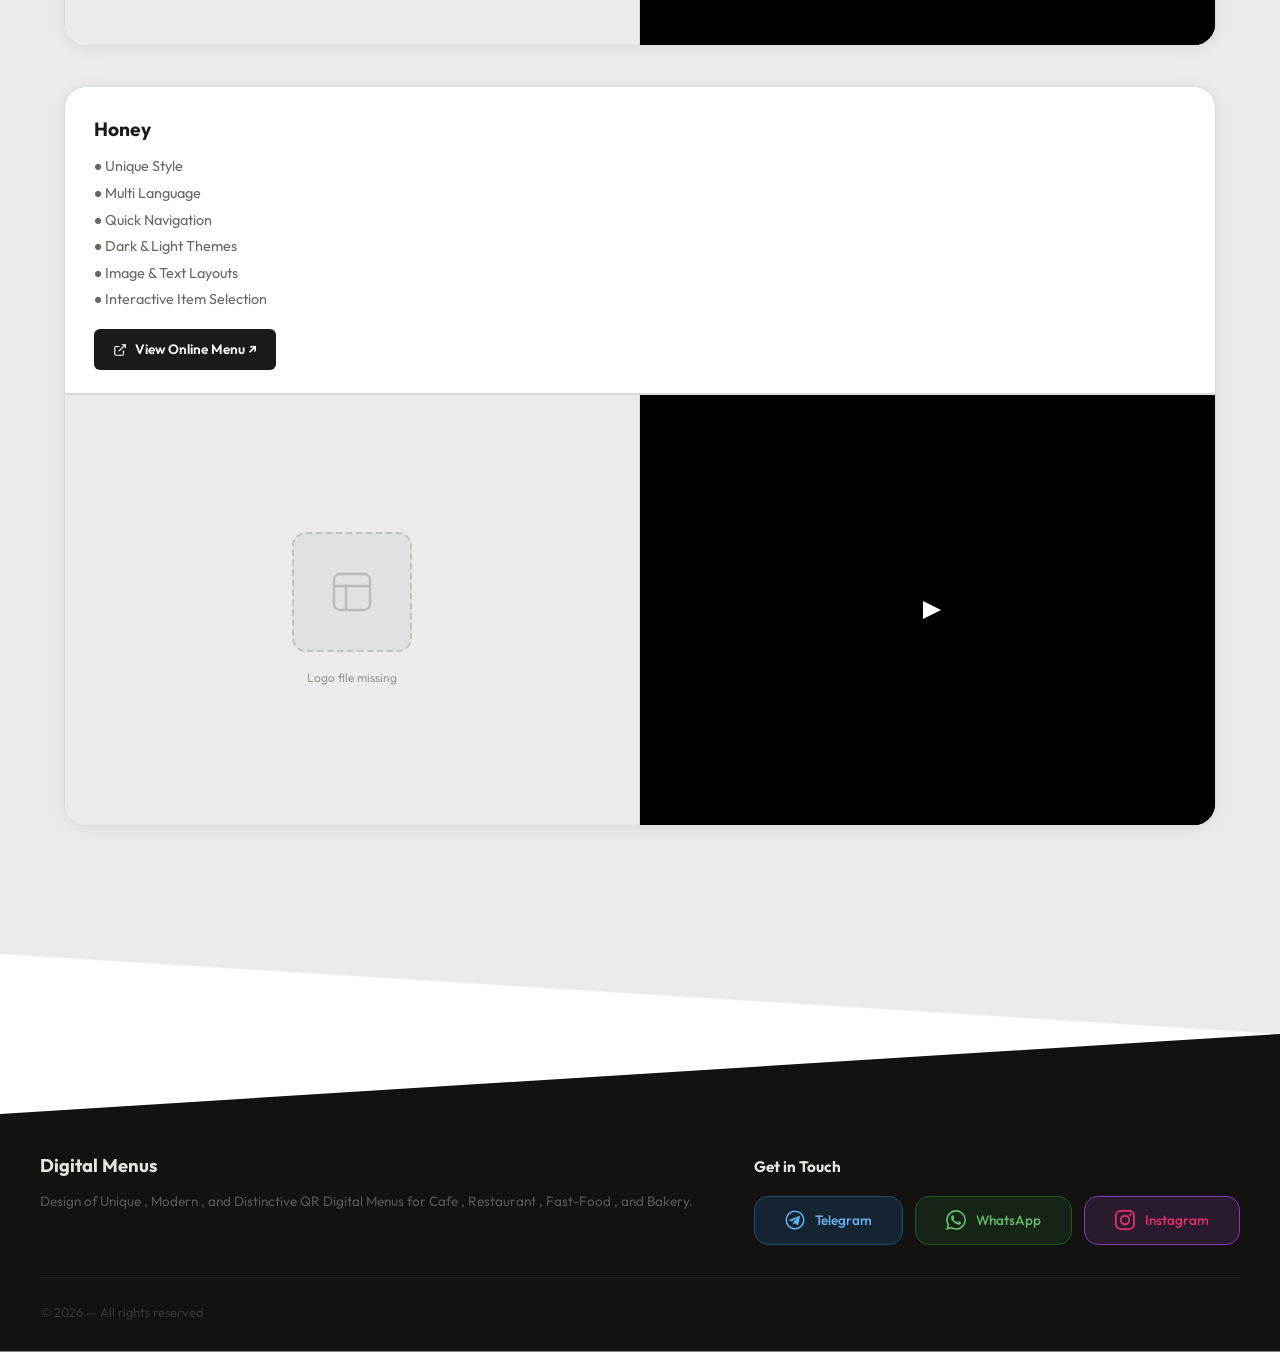
==== commit 0b6a1d5f: "Update index.html" ====
--- a/index.html
+++ b/index.html
@@ -1,7 +1,6 @@
 <!DOCTYPE html>
 <html lang="en" dir="ltr">
 <head>
- <!-- Google tag (gtag.js) -->
  <script async src="https://www.googletagmanager.com/gtag/js?id=G-FGFTRTNGSL"></script>
  <script>
   window.dataLayer = window.dataLayer || [];
@@ -16,7 +15,7 @@
   <meta name="viewport" content="width=device-width, initial-scale=1.0" />
 
   <title>منوهای دیجیتال | Digital Menus</title>
-  <meta name="description" content="طراحی منوی دیجیتال QR لاکچری و سفارشی برای کافه، رستوران، فست‌فود و بیکری؛ چندزبانه و سریع. Custom luxury QR digital menu design for cafés, restaurants, fast-food and bakeries.">
+  <meta name="description" content="Custom luxury QR digital menu design for cafés, restaurants, fast-food and bakeries | طراحی منوی دیجیتال لاکچری و سفارشی برای کافه ، رستوران ، فست‌فود و بیکری">
   <link rel="canonical" href="https://digitalmenus.ir/">
   <meta name="robots" content="index,follow,max-image-preview:large,max-snippet:-1,max-video-preview:-1">
   <meta name="theme-color" content="#66CDC0">
@@ -30,17 +29,17 @@
   <meta property="og:site_name" content="Digital Menus | منوهای دیجیتال">
   <meta property="og:url" content="https://digitalmenus.ir/">
   <meta property="og:title" content="طراحی منوی دیجیتال لاکچری | Luxury QR Digital Menu Design">
-  <meta property="og:description" content="منوی دیجیتال QR خاص، مدرن و سفارشی برای کافه، رستوران، فست‌فود و بیکری. Unique, modern QR digital menus for cafés, restaurants, fast-food and bakeries.">
+  <meta property="og:description" content="Custom luxury QR digital menu design for cafés, restaurants, fast-food and bakeries | طراحی منوی دیجیتال لاکچری و سفارشی برای کافه ، رستوران ، فست‌فود و بیکری">
   <meta property="og:image" content="https://digitalmenus.ir/og-image.jpg">
   <meta property="og:image:width" content="1200">
   <meta property="og:image:height" content="630">
-  <meta property="og:image:alt" content="نمونه‌های منوی دیجیتال لاکچری Digital Menus | Digital Menus luxury QR menu samples">
+  <meta property="og:image:alt" content="منوهای دیجیتال لاکچری | luxury QR Digital Menus">
   <meta property="og:locale" content="en_US">
   <meta property="og:locale:alternate" content="fa_IR">
 
   <meta name="twitter:card" content="summary_large_image">
   <meta name="twitter:title" content="طراحی منوی دیجیتال لاکچری | Luxury QR Digital Menu Design">
-  <meta name="twitter:description" content="منوی دیجیتال QR سفارشی برای کافه، رستوران، فست‌فود و بیکری. Custom QR digital menus for cafés and restaurants.">
+  <meta name="twitter:description" content="Custom luxury QR digital menu design for cafés, restaurants, fast-food and bakeries | طراحی منوی دیجیتال لاکچری و سفارشی برای کافه ، رستوران ، فست‌فود و بیکری">
   <meta name="twitter:image" content="https://digitalmenus.ir/og-image.jpg">
 
   <link rel="apple-touch-icon" href="apple-touch-icon.png">
@@ -66,7 +65,7 @@
         "url": "https://digitalmenus.ir/",
         "image": "https://digitalmenus.ir/og-image.jpg",
         "logo": "https://digitalmenus.ir/favicon.png",
-        "description": "Design of custom, luxury QR digital menus for cafés, restaurants, fast-food and bakeries. طراحی منوی دیجیتال QR لاکچری و سفارشی برای کافه، رستوران، فست‌فود و بیکری.",
+        "description": "Custom luxury QR digital menu design for cafés, restaurants, fast-food and bakeries | طراحی منوی دیجیتال لاکچری و سفارشی برای کافه ، رستوران ، فست‌فود و بیکری",
         "serviceType": ["QR digital menu design", "طراحی منوی دیجیتال"],
         "areaServed": { "@type": "Country", "name": "Iran" },
         "availableLanguage": ["en", "fa"],
